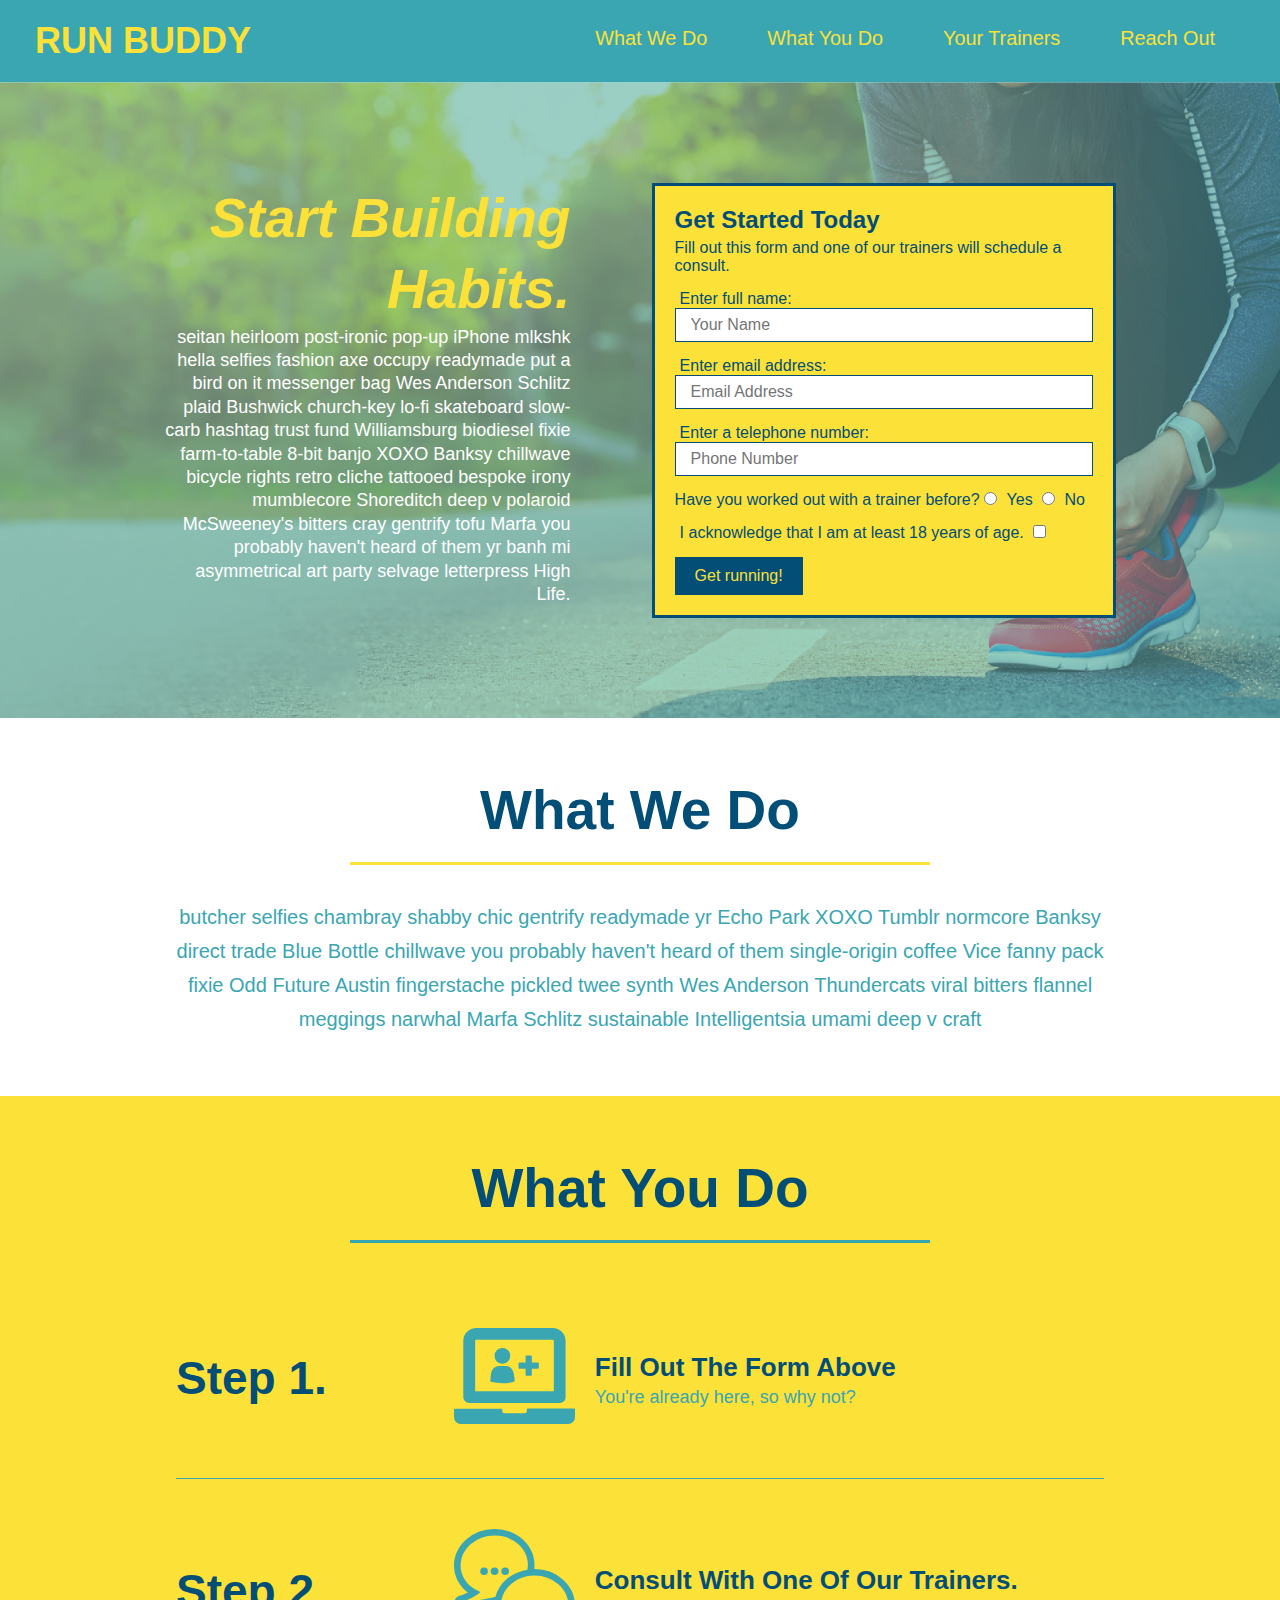
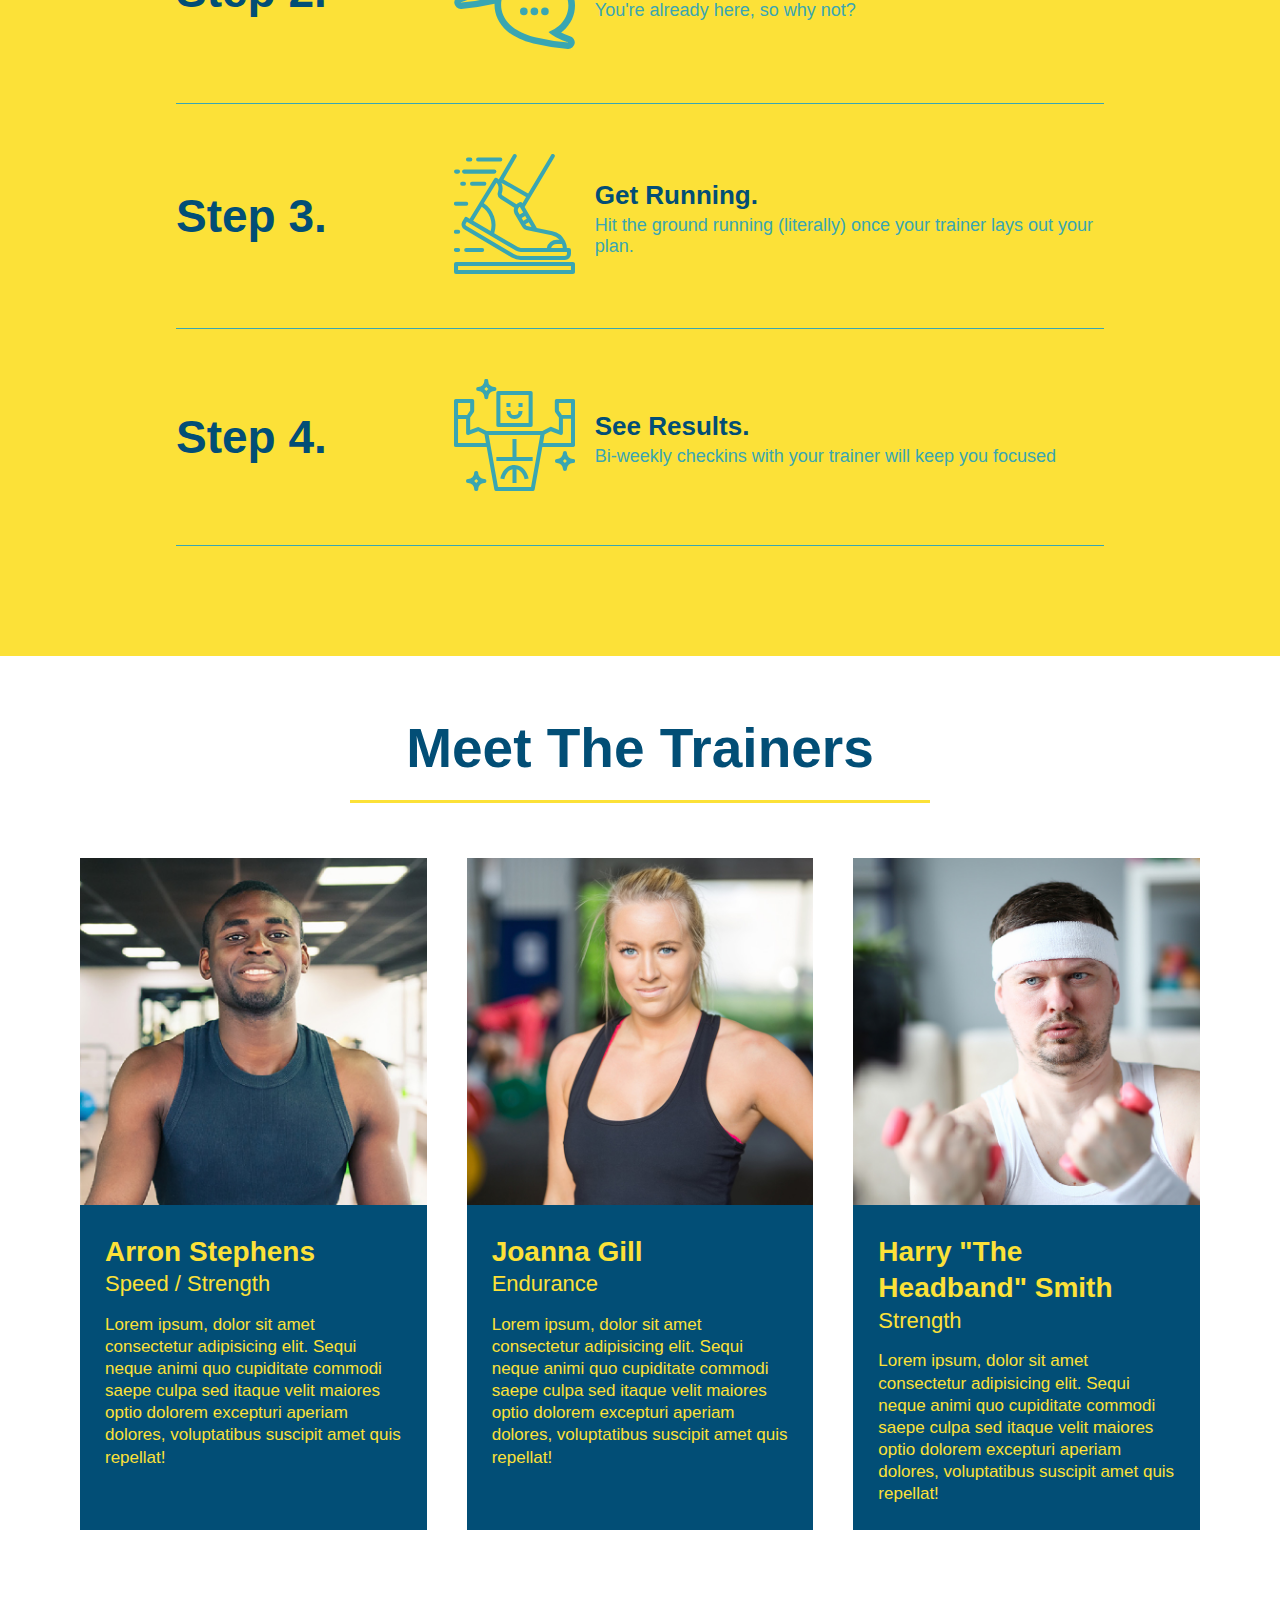
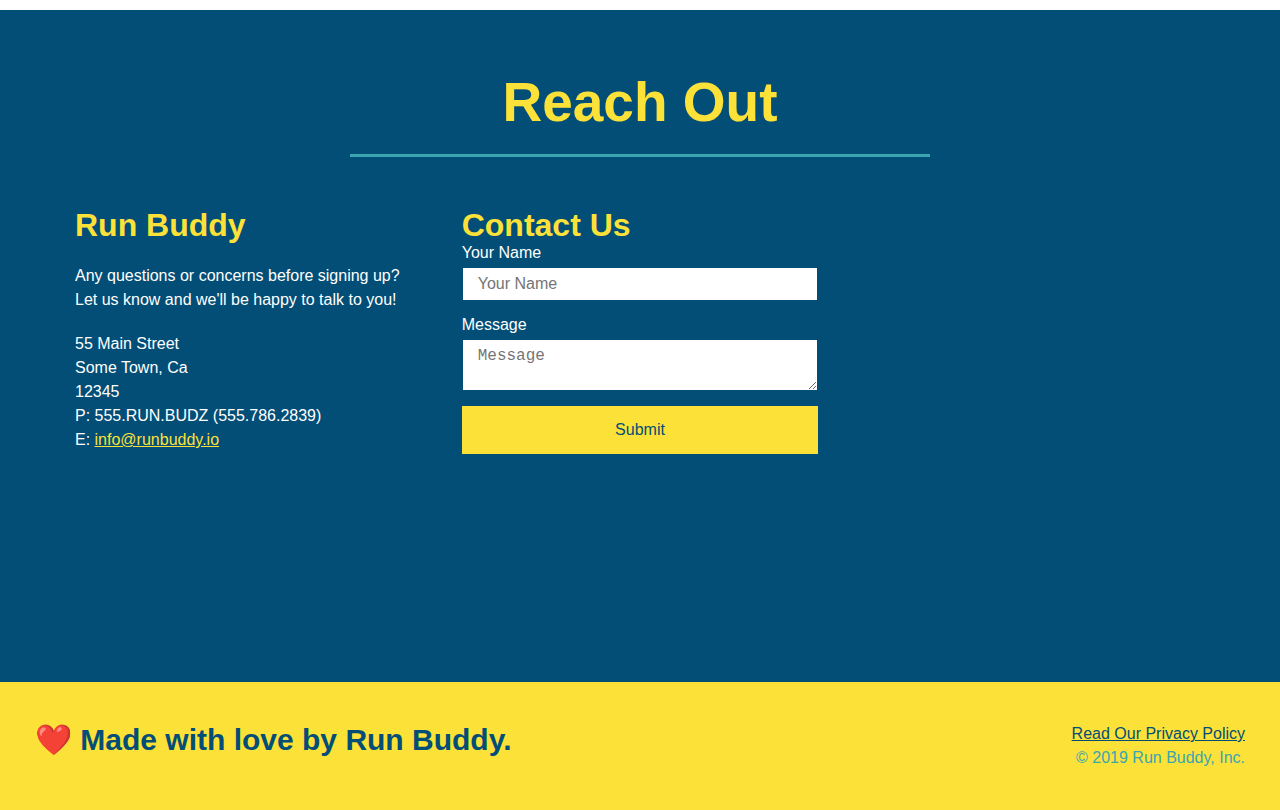
==== index.html @ 138c70f2 "finished flexbox" ====
<!DOCTYPE html>
<html lang="en">
  <head>
    <meta charset="UTF-8" />
    <link rel="stylesheet" href="./assets/css/style.css">
    <title>Run Buddy</title>
  </head>
  <body>
    <!-- navigation tags - block level element -->
    <header>
      <h1>
        <a href="/">RUN BUDDY</a>
      </h1>
      <nav>
        <ul>
          <li>
            <a href="#what-we-do">What We Do</a>
          </li>
          <li>
            <a href="#what-you-do">What You Do</a>
          </li>
          <li>
            <a href="#your-trainers">Your Trainers</a>
          </li>
          <li>
            <a href="#reach-out">Reach Out</a>
          </li>
          
        </ul>
      </nav>
    </header>
    <!-- end navigation -->

    <!-- hero/jumbotron -->
    <section class="hero">
      <div class="hero-cta">
        <h2>Start Building Habits.</h2>
        <p>
          seitan heirloom post-ironic pop-up iPhone mlkshk hella selfies fashion axe occupy readymade put a bird on it
          messenger bag Wes Anderson Schlitz plaid Bushwick church-key lo-fi skateboard slow-carb hashtag trust fund
          Williamsburg biodiesel fixie farm-to-table 8-bit banjo XOXO Banksy chillwave bicycle rights retro cliche
          tattooed bespoke irony mumblecore Shoreditch deep v polaroid McSweeney's bitters cray gentrify tofu Marfa you
          probably haven't heard of them yr banh mi asymmetrical art party selvage letterpress High Life.
        </p>
      </div>

      <div class="hero-form">
        <h3>Get Started Today</h3>
        <p>Fill out this form and one of our trainers will schedule a consult.</p>
        <form>
          <label for="name">Enter full name:</label>
          <input type="text" placeholder="Your Name" id="name" name="name" class="form-input" />
          <label for="email">Enter email address:</label>
          <input type="email" placeholder="Email Address" id="email" name="email" class="form-input" />
          <label for="phone">Enter a telephone number:</label>
          <input type="tel" placeholder="Phone Number" name="phone" id="phone" class="form-input" />
          <p>
            Have you worked out with a trainer before? 
            <input type="radio" name="trainer-confirm" id="trainer-yes" />
            <label for="trainer-yes">Yes</label>
            <input type="radio" name="trainer-confirm" id="trainer-no"/>
            <label for="trainer-no">No</label>
          </p>
          <p>
            <label for="checkbox">
              I acknowledge that I am at least 18 years of age.
            </label>
            <input type="checkbox" name="checkpoint1" id="checkbox" />
          </p>
          <button type="submit">
            Get running!
          </button>
        </form>
      </div>
    </section>
    <!-- end header -->

    <!-- "what we do" start - <section> -->
  <section id="what-we-do" class="intro">
  <div class="flex-row">
      <h2 class="section-title primary-border">
        What We Do
      </h2>
    </div>
    <div class="flex-row">
      <p>
        butcher selfies chambray shabby chic gentrify readymade yr Echo Park XOXO Tumblr normcore Banksy direct trade  Blue Bottle chillwave you probably haven't heard of them single-origin coffee Vice fanny pack fixie Odd Future Austin fingerstache pickled twee synth Wes Anderson Thundercats viral bitters flannel meggings narwhal Marfa Schlitz sustainable Intelligentsia umami deep v craft
      </p>
    </div>
    </section>
    <!-- end "what we do" -->

    <!-- "what you do" start -->
    <section id="what-you-do" class="steps">
    <div class="flex-row">
      <h2 class="section-title secondary-border">
        What You Do
      </h2> 
    </div>

    <div class="step">
      <h3>Step 1.</h3>
      <div class="step-info">
        <div class="step-img">
          <img src="./assets/images/step-1.svg" alt="" />
        </div>
        <div class="step-text">
          <h4>Fill Out The Form Above</h4>
          <p>You're already here, so why not?</p>
        </div>
      </div>
    </div>

    <div class="step">
      <h3>Step 2.</h3>
      <div class="step-info">
        <div class="step-img">
           <img src="./assets/images/step-2.svg" alt="" />
        </div>
        <div class="step-text">
          <h4>Consult With One Of Our Trainers.</h4>
          <p>You're already here, so why not?</p>
        </div>
      </div>
    </div>
    
    <div class="step">
      <h3>Step 3.</h3>
      <div class="step-info">
        <div class="step-img">
          <img src="./assets/images/step-3.svg" alt="" />
        </div>
        <div class="step-text">
          <h4>Get Running.</h4>
          <p>Hit the ground running (literally) once your trainer lays out your plan.</p>
        </div>
      </div>
    </div>
    
    <div class="step">
      <h3>Step 4.</h3>
      <div class="step-info">
        <div class="step-img">
          <img src="./assets/images/step-4.svg" alt="" />
        </div>
        <div class="step-text">  
        <h4>See Results.</h4>
        <p>Bi-weekly checkins with your trainer will keep you focused</p>
        </div>
      </div>
    </div>  
    </section>
    <!-- "what you do" end -->

    <!-- "meet the trainers" start -->
  <section id="your-trainers">
    
    <div class="flex-row">
      <h2 class="section-title primary-border">
        Meet The Trainers
      </h2>
    </div>
    <div class="trainers">
      <article class="trainer">
        <img src="./assets/images/trainer-1.jpg" alt="Arron Stephens in his workout clothes, ready to pump iron" />
        <div class="trainer-bio">
          <h3 class="trainer-name">Arron Stephens</h3>
          <h4 class="trainer-role">Speed / Strength</h4>
          <p>Lorem ipsum, dolor sit amet consectetur adipisicing elit. Sequi neque animi quo cupiditate commodi saepe culpa sed itaque velit maiores optio dolorem excepturi aperiam dolores, voluptatibus suscipit amet quis repellat!</p>
        </div>
      </article>

       <article class="trainer">
         <img src="./assets/images/trainer-2.jpg" alt="Joanna Gill cooling off after a work out" />
         <div class="trainer-bio">
           <h3 class="trainer-name">Joanna Gill</h3>
           <h4 class="trainer-role">Endurance</h4>
           <p>Lorem ipsum, dolor sit amet consectetur adipisicing elit. Sequi neque animi quo cupiditate commodi saepe culpa sed itaque velit maiores optio dolorem excepturi aperiam dolores, voluptatibus suscipit amet quis repellat!</p>
          </div>   
        </article>

       <article class="trainer">
        <img src="./assets/images/trainer-3.jpg" alt="Harry Smith wearing a headband and lifting comically small pink weights" />
        <div class="trainer-bio">
          <h3 class="trainer-name">Harry "The Headband" Smith</h3>
          <h4 class="trainer-role">Strength</h4>
          <p>Lorem ipsum, dolor sit amet consectetur adipisicing elit. Sequi neque animi quo cupiditate commodi saepe culpa sed itaque velit maiores optio dolorem excepturi aperiam dolores, voluptatibus suscipit amet quis repellat!</p>
        </div>
        </article>
    </div>
    </section>
    <!-- "meet the trainers" end -->

    <!-- "reach out" start -->
    <section id="reach-out" class="contact">
    <div class="flex-row">
      <h2 class="section-title secondary-border">
        Reach Out
      </h2>
    </div>

      <div class="contact-info">
        <div>
          <h3>Run Buddy</h3>
          <p>
            Any questions or concerns before signing up? 
            <br/>
            Let us know and we'll be happy to talk to you!
          </p>

          <address>
            55 Main Street <br/>
            Some Town, Ca <br/>
            12345<br/>
            P: 555.RUN.BUDZ (555.786.2839)<br/>
            E: <a href="mailto:info@runbuddy.io">info@runbuddy.io</a>
          </address>
        </div>
        <div class="contact-form">
          <h3>Contact Us</h3>
          <form>
            <label for="contact-name">Your Name</label>
            <input type="text" id="contact-name" placeholder="Your Name" />
        
            <label for="contact-message">Message</label>
            <textarea id="contact-message" placeholder="Message"></textarea>
        
            <button type="submit">Submit</button>
          </form>
        </div>
        <iframe
          src="https://www.google.com/maps/embed?pb=!1m14!1m12!1m3!1d12182.30520634488!2d-74.0652613!3d40.2407219!2m3!1f0!2f0!3f0!3m2!1i1024!2i768!4f13.1!5e0!3m2!1sen!2sus!4v1561060983193!5m2!1sen!2sus"
          frameborder="0" style="border:0" allowfullscreen>
        </iframe>
      </div>
    </section>
    <!-- "reach out" end -->

    <!-- footer -->
    <footer>
      <h2>❤️ Made with love by Run Buddy.</h2>
      <div>
        <a href="./privacy-policy.html">Read Our Privacy Policy</a><br/>
        &copy; 2019 Run Buddy, Inc.
      </div>
    </footer>
    <!-- footer end -->
  </body>
</html>
---- assets/css/style.css ----
* {
  box-sizing: border-box;
  margin: 0;
  padding: 0;
}

body {
  color: #39a6b2;
  font-family: Helvetica, Arial, sans-serif;
}


/* HEADER / NAV BAR STYLES START */

header {
  padding: 20px 35px;
  background-color: #39a6b2;
  display: flex;
  justify-content: space-between;
  flex-wrap: wrap;
}

header h1 {
  font-weight: bold;
  margin: 0;
  font-size: 36px;
  color: #fce138;
}

header a {
  text-decoration: none;
  color: #fce138;
}

header nav {
margin: 7px 0;
}

header nav ul {
  display: flex;
  flex-wrap: wrap;
  justify-content: space-between;
  align-items: center;
  list-style: none;
}

header nav ul li a {
  margin: 0 30px;
  font-weight: lighter;
  font-size: 1.55vw;
}

/* HEADER / NAVBAR STYLES END */



/* FOOTER STYLES START */
footer {
  background: #fce138;
  padding: 40px 35px;
  width: 100%;
  display:flex;
  justify-content: space-between;
  flex-wrap: wrap;
}

footer h2 {
  color: #024e76;
  font-size: 30px;
  margin: 0;
}

footer div {
  line-height: 1.5;
  text-align: right;
}

footer a {
  color: #024e76;
}
/* END FOOTER STYLES */

/* STYLE ALL SECTION TAGS */
section {
  padding: 60px;
}

/* HERO STYLES START */
.hero {
  background-image: url('../images/hero-bg.jpg');
  background-size: cover;
  background-position: center;
  display: flex;
  justify-content: center;
  flex-wrap: wrap;
}

.hero-cta {
  width: 35%;
  text-align: right;
  margin: 3.5%;
  color: #fff;
  font-size: 18px;
  line-height: 1.3;
}

.hero-cta h2 {
  font-style: italic;
  font-size: 55px;
  color: #fce138;
}

.hero-form {
  border: 3px solid #024e76;
  background-color: #fce138;
  padding: 20px;
  color: #024e76;
  width: 40%;
  margin: 3.5%;
}

.hero-form h3 {
  font-size: 24px;
  margin: 0;
}
.hero-form p {
  margin: 5px 0 15px 0;
}

.form-input {
  border: 1px solid #024e76;
  display: block;
  padding: 7px 15px;
  font-size: 16px;
  color: #024e76;
  width: 100%;
  margin-bottom: 15px; 
}

.hero-form label {
  margin: 0 5px;
}

.hero-form button {
  color: #fce138;
  background-color: #024e76;
  border: none;
  padding: 10px 20px;
  font-size: 16px;
} 
/* HERO STYLES END */


/* SECTION TITLE STYLES START */
.section-title {
  font-size: 55px;
  border-bottom: 3px solid;
  color: #024e76;
  padding-bottom: 20px;
  text-align: center;
  margin: 0 auto 35px auto;
  width:50%;
}

.primary-border {
  border-color: #fce138;
}

.secondary-border {
  border-color: #39a6b2;
}
/* SECTION TITLE STYLES END */

/* WHAT WE DO STYLES */

.intro p {
  line-height: 1.7;
  color: #39a6b2;
  width: 80%;
  margin: 0 auto;
  font-size: 20px;
  text-align: center;
}
/* WHAT YOU DO STYLES END */


/* WHAT YOU DO STYLES START */
.steps { 
  background: #fce138;
}

.step {
  margin: 50px auto;
  padding-bottom: 50px;
  width: 80%;
  border-bottom: 1px solid #39a6b2;
  display: flex;
  flex-wrap: wrap;
  align-items: center;
  justify-content: space-between;
}

.step h3 {
  color: #024e76;
  font-size: 46px;
  flex: 1 30%
}

.step-info {
  flex: 2 70%;
  display: flex;
  flex-wrap: wrap;
  align-items: center;
}

.step-img {
  flex: 1 12%;
  margin-right: 20px;
}

.step-img img {
  max-width: 100%;
}

.step-text {
  flex: 12;
}

.step-text p {
  color: #39a6b2;
  font-size: 18px;
}
  
.step-text h4 {
  font-size: 26px;
  line-height: 1.5;
  color: #024e76;
}

/* WHAT YOU DO STYLES END */

/* MEET THE TRAINERS START */
.trainers {
  width: 100%;
  margin: 0 auto;
  display: flex;
  flex-wrap: wrap;
  justify-content: space-around;
}

.trainer {
  margin: 20px;
  background: #024e76;
  color: #fce138;
  flex: 1;
}

.trainer img {
  width: 100%;
}

.trainer-bio {
  padding: 25px;
  line-height: 1.3;
}

.trainer-bio h3 {
  font-size: 28px;
}

.trainer-bio h4 {
  font-weight: lighter;
  font-size: 22px;
  margin-bottom: 15px;
}

.trainer-bio p {
  font-size: 17px;
}
/* TRAINER STYLES END */

/* REACH OUT STYLES START */
.contact {
  background: #024e76;
}

.contact-form input, .contact-form textarea {
  border: 1px solid #024e76;
  display: block;
  padding: 7px 15px;
  font-size: 16px;
  color: #024e76;
  width: 100%;
  margin-bottom: 15px;
  margin-top: 5px;
}

.contact-form button {
  width: 100%;
  border: none;
  background: #fce138;
  color: #024e76;
  text-align: center;
  padding: 15px 0;
  font-size: 16px;
}

.contact-info {
  display: flex;
  justify-content: space-between;
  flex-wrap: wrap;
}

.contact-info > * {
  flex: 1;
  margin: 15px;
}

.contact h2 {
  color: #fce138;
}

.contact-info iframe {
height: 400px;
}

.contact-info div {
  color: white;
}

.contact-info h3 {
  color: #fce138;
  font-size: 32px;
}

.contact-info p, .contact-info address {
  margin: 20px 0;
  line-height: 1.5;
  font-size: 16px;
  font-style: normal;
}

.contact-info a {
  color: #fce138;
}


/* REACH OUT STYLES END */

/* UTILITIES */
.text-left {
  text-align: left;
}

.text-right {
  text-align: right;
}

.flex-row {
  display: flex;
}
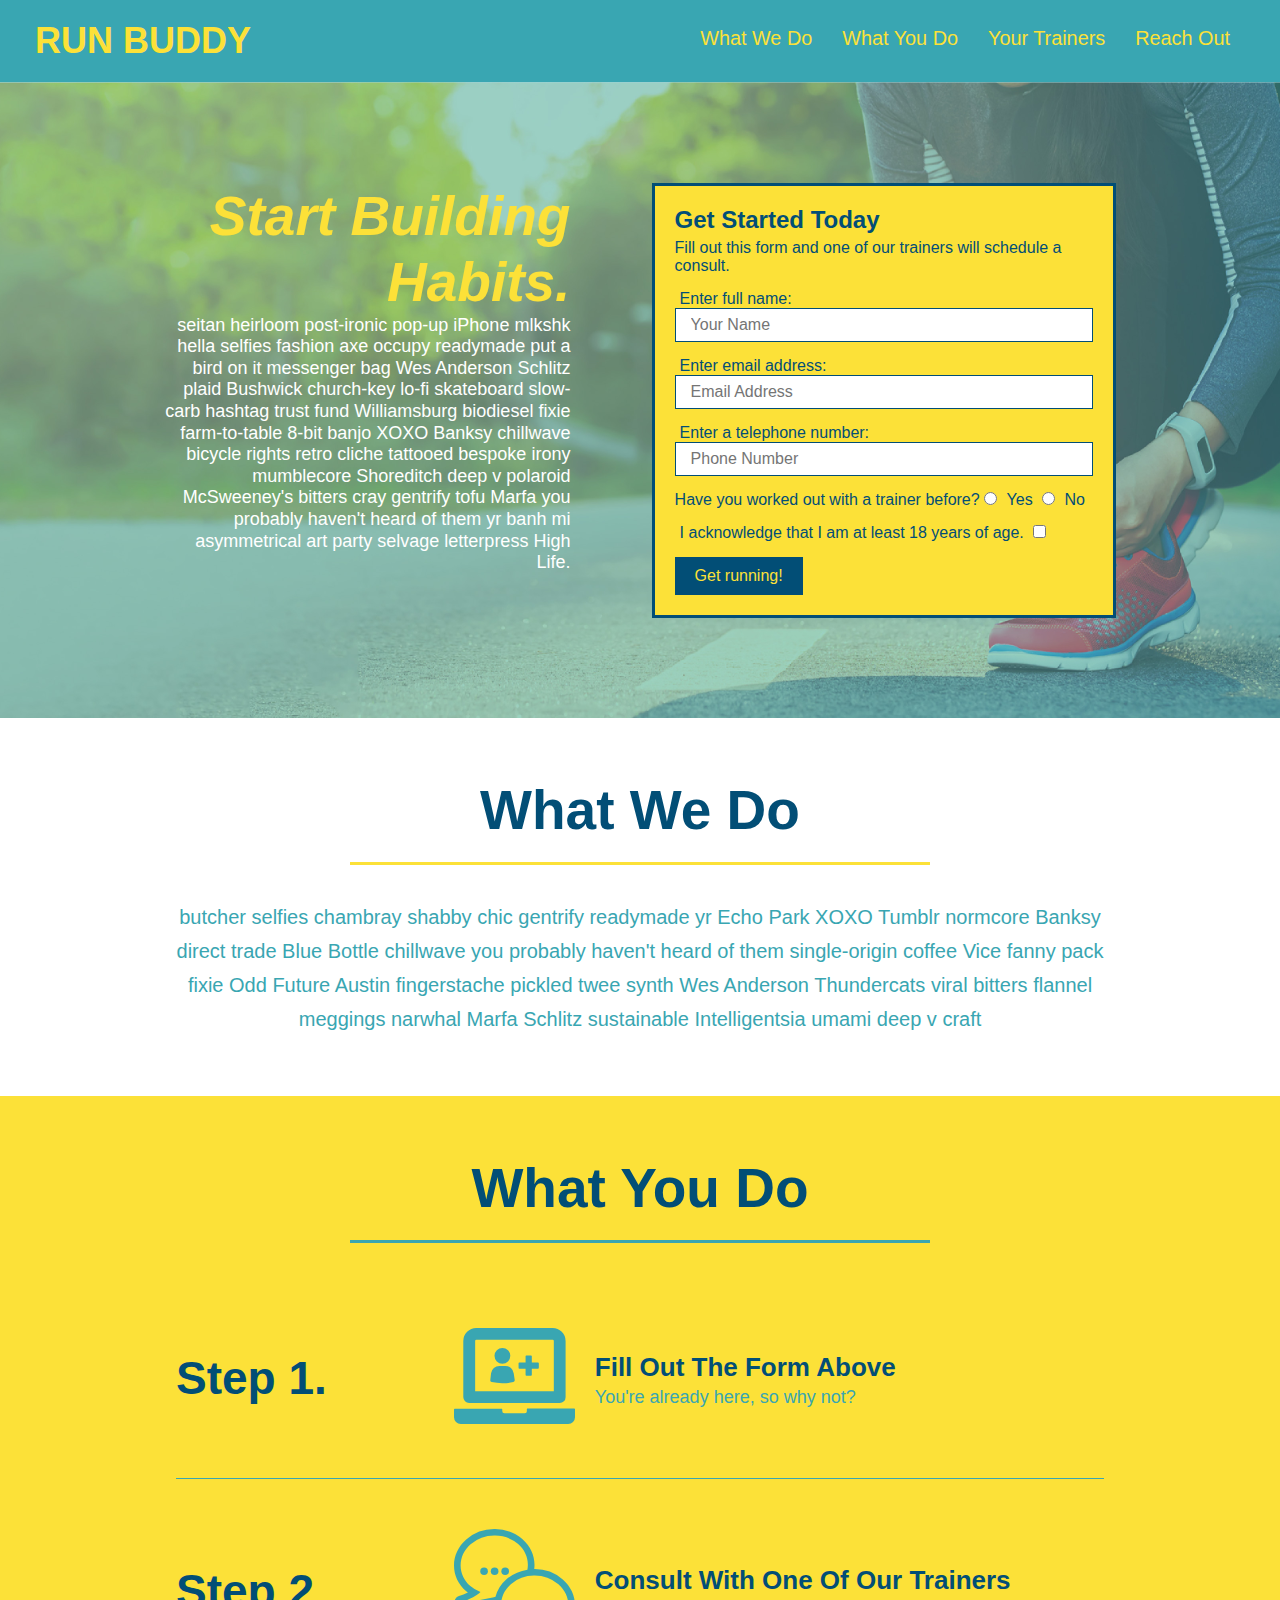
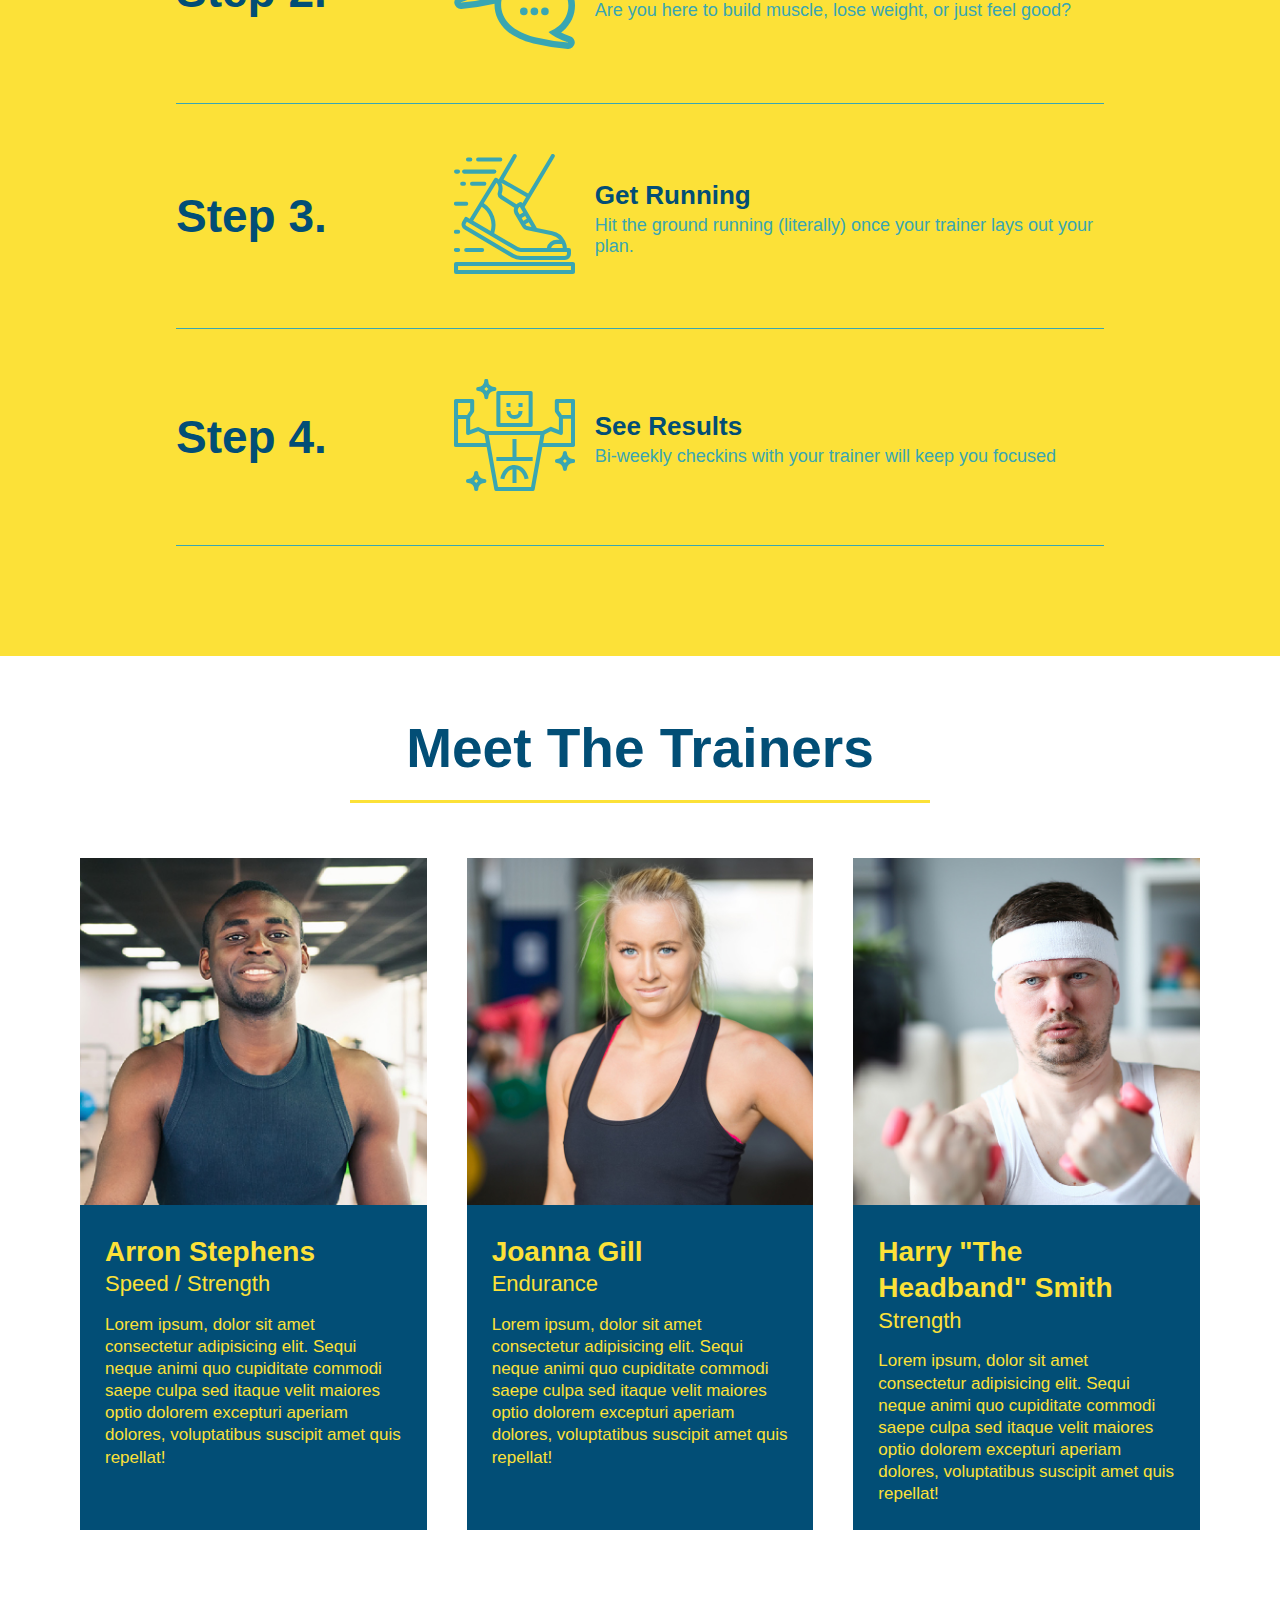
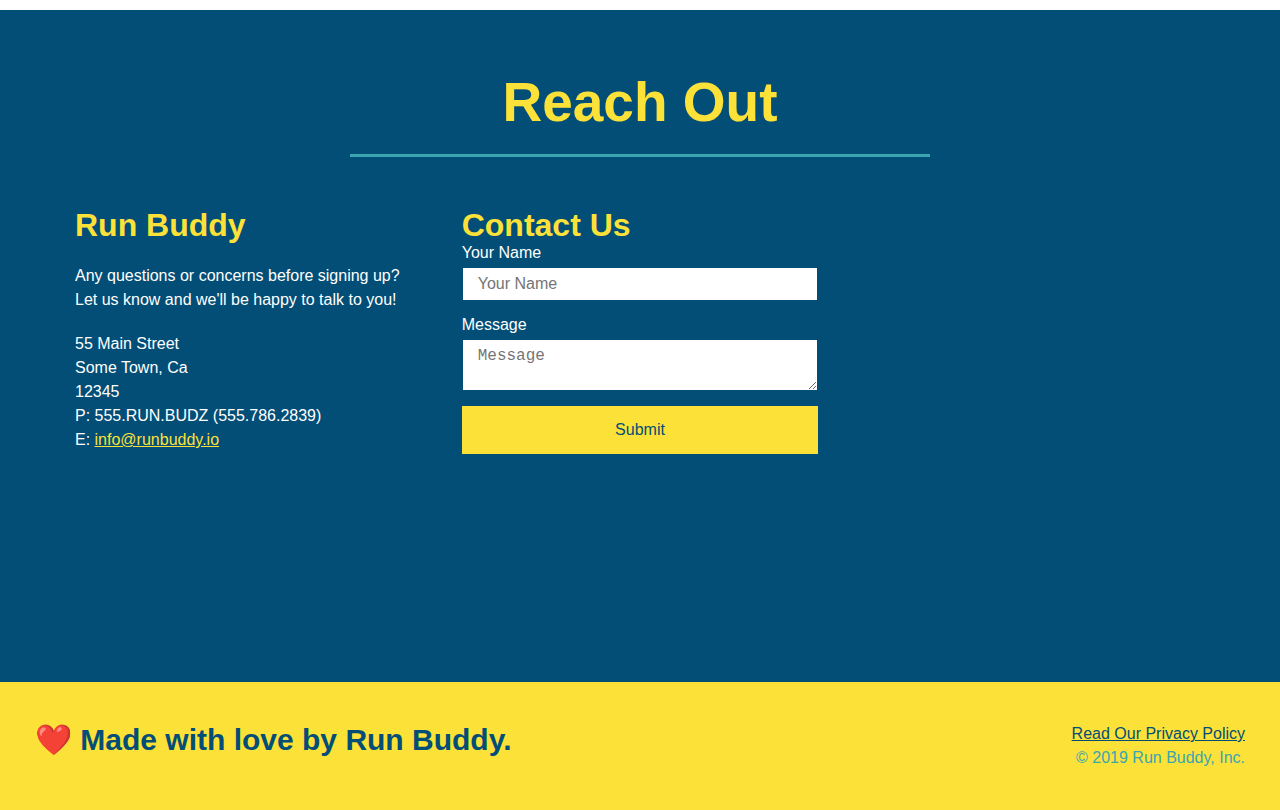
==== commit 935f86c5: "added media queries" ====
--- a/index.html
+++ b/index.html
@@ -2,6 +2,7 @@
 <html lang="en">
   <head>
     <meta charset="UTF-8" />
+    <meta name="viewport" content="width=device-width, initial-scale=1.0" />
     <link rel="stylesheet" href="./assets/css/style.css">
     <title>Run Buddy</title>
   </head>
@@ -76,128 +77,124 @@
     <!-- end header -->
 
     <!-- "what we do" start - <section> -->
-  <section id="what-we-do" class="intro">
-  <div class="flex-row">
-      <h2 class="section-title primary-border">
-        What We Do
-      </h2>
-    </div>
-    <div class="flex-row">
-      <p>
-        butcher selfies chambray shabby chic gentrify readymade yr Echo Park XOXO Tumblr normcore Banksy direct trade  Blue Bottle chillwave you probably haven't heard of them single-origin coffee Vice fanny pack fixie Odd Future Austin fingerstache pickled twee synth Wes Anderson Thundercats viral bitters flannel meggings narwhal Marfa Schlitz sustainable Intelligentsia umami deep v craft
-      </p>
-    </div>
+    <section id="what-we-do" class="intro">
+      <div class="flex-row">
+        <h2 class="section-title primary-border">
+          What We Do
+        </h2>
+      </div>
+      <div class="flex-row">
+        <p>
+          butcher selfies chambray shabby chic gentrify readymade yr Echo Park XOXO Tumblr normcore Banksy direct trade  Blue Bottle chillwave you probably haven't heard of them single-origin coffee Vice fanny pack fixie Odd Future Austin fingerstache pickled twee synth Wes Anderson Thundercats viral bitters flannel meggings narwhal Marfa Schlitz sustainable Intelligentsia umami deep v craft
+        </p>
+      </div>
     </section>
     <!-- end "what we do" -->
 
     <!-- "what you do" start -->
     <section id="what-you-do" class="steps">
-    <div class="flex-row">
-      <h2 class="section-title secondary-border">
-        What You Do
-      </h2> 
-    </div>
-
-    <div class="step">
-      <h3>Step 1.</h3>
-      <div class="step-info">
-        <div class="step-img">
-          <img src="./assets/images/step-1.svg" alt="" />
-        </div>
-        <div class="step-text">
-          <h4>Fill Out The Form Above</h4>
-          <p>You're already here, so why not?</p>
-        </div>
-      </div>
-    </div>
-
-    <div class="step">
-      <h3>Step 2.</h3>
-      <div class="step-info">
-        <div class="step-img">
-           <img src="./assets/images/step-2.svg" alt="" />
-        </div>
-        <div class="step-text">
-          <h4>Consult With One Of Our Trainers.</h4>
-          <p>You're already here, so why not?</p>
-        </div>
-      </div>
-    </div>
-    
-    <div class="step">
-      <h3>Step 3.</h3>
-      <div class="step-info">
-        <div class="step-img">
-          <img src="./assets/images/step-3.svg" alt="" />
-        </div>
-        <div class="step-text">
-          <h4>Get Running.</h4>
-          <p>Hit the ground running (literally) once your trainer lays out your plan.</p>
-        </div>
-      </div>
-    </div>
-    
-    <div class="step">
-      <h3>Step 4.</h3>
-      <div class="step-info">
-        <div class="step-img">
-          <img src="./assets/images/step-4.svg" alt="" />
-        </div>
-        <div class="step-text">  
-        <h4>See Results.</h4>
-        <p>Bi-weekly checkins with your trainer will keep you focused</p>
-        </div>
-      </div>
-    </div>  
+      <div class="flex-row">
+        <h2 class="section-title secondary-border">
+          What You Do
+        </h2> 
+      </div>
+      <div class="step">
+        <h3>Step 1.</h3>
+        <div class="step-info">
+          <div class="step-img">
+            <img src="./assets/images/step-1.svg" alt="" />
+          </div>
+          <div class="step-text">
+            <h4>Fill Out The Form Above</h4>
+            <p>You're already here, so why not?</p>
+          </div>
+        </div>
+      </div>
+      <div class="step">
+        <h3>Step 2.</h3>
+        <div class="step-info">
+          <div class="step-img">
+            <img src="./assets/images/step-2.svg" alt="" />
+          </div>
+          <div class="step-text">
+            <h4>Consult With One Of Our Trainers</h4>
+            <p>Are you here to build muscle, lose weight, or just feel good?</p>
+          </div>
+        </div>
+      </div>
+      <div class="step">
+        <h3>Step 3.</h3>
+        <div class="step-info">
+          <div class="step-img">
+            <img src="./assets/images/step-3.svg" alt="" />
+          </div>
+          <div class="step-text">
+            <h4>Get Running</h4>
+            <p>Hit the ground running (literally) once your trainer lays out your plan.</p>
+          </div>
+        </div>
+      </div>
+      <div class="step">
+        <h3>Step 4.</h3>
+        <div class="step-info">
+          <div class="step-img">
+            <img src="./assets/images/step-4.svg" alt="" />
+          </div>
+          <div class="step-text">
+            <h4>See Results</h4>
+            <p>Bi-weekly checkins with your trainer will keep you focused</p>
+          </div>
+        </div>
+      </div>
     </section>
     <!-- "what you do" end -->
 
     <!-- "meet the trainers" start -->
-  <section id="your-trainers">
-    
-    <div class="flex-row">
-      <h2 class="section-title primary-border">
-        Meet The Trainers
-      </h2>
-    </div>
-    <div class="trainers">
-      <article class="trainer">
-        <img src="./assets/images/trainer-1.jpg" alt="Arron Stephens in his workout clothes, ready to pump iron" />
-        <div class="trainer-bio">
-          <h3 class="trainer-name">Arron Stephens</h3>
-          <h4 class="trainer-role">Speed / Strength</h4>
-          <p>Lorem ipsum, dolor sit amet consectetur adipisicing elit. Sequi neque animi quo cupiditate commodi saepe culpa sed itaque velit maiores optio dolorem excepturi aperiam dolores, voluptatibus suscipit amet quis repellat!</p>
-        </div>
-      </article>
-
-       <article class="trainer">
-         <img src="./assets/images/trainer-2.jpg" alt="Joanna Gill cooling off after a work out" />
-         <div class="trainer-bio">
-           <h3 class="trainer-name">Joanna Gill</h3>
-           <h4 class="trainer-role">Endurance</h4>
-           <p>Lorem ipsum, dolor sit amet consectetur adipisicing elit. Sequi neque animi quo cupiditate commodi saepe culpa sed itaque velit maiores optio dolorem excepturi aperiam dolores, voluptatibus suscipit amet quis repellat!</p>
-          </div>   
+    <section id="your-trainers">
+      <div class="flex-row">
+        <h2 class="section-title primary-border">
+          Meet The Trainers
+        </h2>
+      </div>
+
+      <div class="trainers">
+        <article class="trainer">
+          <img src="./assets/images/trainer-1.jpg" alt="Arron Stephens in his workout clothes, ready to pump iron" />
+          <div class="trainer-bio">
+            <h3 class="trainer-name">Arron Stephens</h3>
+            <h4 class="trainer-role">Speed / Strength</h4>
+            <p>Lorem ipsum, dolor sit amet consectetur adipisicing elit. Sequi neque animi quo cupiditate commodi saepe culpa sed itaque velit maiores optio dolorem excepturi aperiam dolores, voluptatibus suscipit amet quis repellat!</p>
+          </div>
         </article>
 
-       <article class="trainer">
-        <img src="./assets/images/trainer-3.jpg" alt="Harry Smith wearing a headband and lifting comically small pink weights" />
-        <div class="trainer-bio">
-          <h3 class="trainer-name">Harry "The Headband" Smith</h3>
-          <h4 class="trainer-role">Strength</h4>
-          <p>Lorem ipsum, dolor sit amet consectetur adipisicing elit. Sequi neque animi quo cupiditate commodi saepe culpa sed itaque velit maiores optio dolorem excepturi aperiam dolores, voluptatibus suscipit amet quis repellat!</p>
-        </div>
+        <article class="trainer">
+          <img src="./assets/images/trainer-2.jpg" alt="Joanna Gill cooling off after a work out" />
+          <div class="trainer-bio">
+            <h3 class="trainer-name">Joanna Gill</h3>
+            <h4 class="trainer-role">Endurance</h4>
+            <p>Lorem ipsum, dolor sit amet consectetur adipisicing elit. Sequi neque animi quo cupiditate commodi saepe culpa sed itaque velit maiores optio dolorem excepturi aperiam dolores, voluptatibus suscipit amet quis repellat!</p>
+            </div>
+          </article>
+
+        <article class="trainer">
+          <img src="./assets/images/trainer-3.jpg" alt="Harry Smith wearing a headband and lifting comically small pink weights" />
+          <div class="trainer-bio">
+            <h3 class="trainer-name">Harry "The Headband" Smith</h3>
+            <h4 class="trainer-role">Strength</h4>
+            <p>Lorem ipsum, dolor sit amet consectetur adipisicing elit. Sequi neque animi quo cupiditate commodi saepe culpa sed itaque velit maiores optio dolorem excepturi aperiam dolores, voluptatibus suscipit amet quis repellat!</p>
+          </div>
         </article>
-    </div>
+      </div>
     </section>
     <!-- "meet the trainers" end -->
 
     <!-- "reach out" start -->
     <section id="reach-out" class="contact">
-    <div class="flex-row">
-      <h2 class="section-title secondary-border">
-        Reach Out
-      </h2>
-    </div>
+      <div class="flex-row">
+        <h2 class="section-title secondary-border">
+          Reach Out
+        </h2>
+      </div>
 
       <div class="contact-info">
         <div>
@@ -215,7 +212,9 @@
             P: 555.RUN.BUDZ (555.786.2839)<br/>
             E: <a href="mailto:info@runbuddy.io">info@runbuddy.io</a>
           </address>
-        </div>
+          
+        </div>
+
         <div class="contact-form">
           <h3>Contact Us</h3>
           <form>
@@ -228,6 +227,7 @@
             <button type="submit">Submit</button>
           </form>
         </div>
+        
         <iframe
           src="https://www.google.com/maps/embed?pb=!1m14!1m12!1m3!1d12182.30520634488!2d-74.0652613!3d40.2407219!2m3!1f0!2f0!3f0!3m2!1i1024!2i768!4f13.1!5e0!3m2!1sen!2sus!4v1561060983193!5m2!1sen!2sus"
           frameborder="0" style="border:0" allowfullscreen>
--- a/assets/css/style.css
+++ b/assets/css/style.css
@@ -33,7 +33,7 @@
 }
 
 header nav {
-margin: 7px 0;
+  margin: 7px 0;
 }
 
 header nav ul {
@@ -45,7 +45,7 @@
 }
 
 header nav ul li a {
-  margin: 0 30px;
+  padding: 10px 15px;
   font-weight: lighter;
   font-size: 1.55vw;
 }
@@ -58,10 +58,10 @@
 footer {
   background: #fce138;
   padding: 40px 35px;
-  width: 100%;
-  display:flex;
-  justify-content: space-between;
-  flex-wrap: wrap;
+  display: flex;
+  justify-content: space-between;
+  flex-wrap: wrap;
+  width: 100%;
 }
 
 footer h2 {
@@ -93,6 +93,7 @@
   display: flex;
   justify-content: center;
   flex-wrap: wrap;
+  align-items: flex-start;
 }
 
 .hero-cta {
@@ -101,7 +102,7 @@
   margin: 3.5%;
   color: #fff;
   font-size: 18px;
-  line-height: 1.3;
+  line-height: 1.2;
 }
 
 .hero-cta h2 {
@@ -159,7 +160,7 @@
   padding-bottom: 20px;
   text-align: center;
   margin: 0 auto 35px auto;
-  width:50%;
+  width: 50%;
 }
 
 .primary-border {
@@ -203,7 +204,7 @@
 .step h3 {
   color: #024e76;
   font-size: 46px;
-  flex: 1 30%
+  flex: 1 30%;
 }
 
 .step-info {
@@ -230,7 +231,7 @@
   color: #39a6b2;
   font-size: 18px;
 }
-  
+
 .step-text h4 {
   font-size: 26px;
   line-height: 1.5;
@@ -250,9 +251,9 @@
 
 .trainer {
   margin: 20px;
+  flex: 1;
   background: #024e76;
   color: #fce138;
-  flex: 1;
 }
 
 .trainer img {
@@ -284,6 +285,41 @@
   background: #024e76;
 }
 
+.contact h2 {
+  color: #fce138;
+}
+
+.contact-info {
+  display: flex;
+  justify-content: space-between;
+  flex-wrap: wrap;
+}
+
+.contact-info > * {
+  flex: 1;
+  margin: 15px;
+}
+
+.contact-info iframe {
+  height: 400px;
+}
+
+.contact-info div {
+  color: white;
+}
+
+.contact-info h3 {
+  color: #fce138;
+  font-size: 32px;
+}
+
+.contact-info p, .contact-info address {
+  margin: 20px 0;
+  line-height: 1.5;
+  font-size: 16px;
+  font-style: normal;
+}
+
 .contact-form input, .contact-form textarea {
   border: 1px solid #024e76;
   display: block;
@@ -305,41 +341,6 @@
   font-size: 16px;
 }
 
-.contact-info {
-  display: flex;
-  justify-content: space-between;
-  flex-wrap: wrap;
-}
-
-.contact-info > * {
-  flex: 1;
-  margin: 15px;
-}
-
-.contact h2 {
-  color: #fce138;
-}
-
-.contact-info iframe {
-height: 400px;
-}
-
-.contact-info div {
-  color: white;
-}
-
-.contact-info h3 {
-  color: #fce138;
-  font-size: 32px;
-}
-
-.contact-info p, .contact-info address {
-  margin: 20px 0;
-  line-height: 1.5;
-  font-size: 16px;
-  font-style: normal;
-}
-
 .contact-info a {
   color: #fce138;
 }
@@ -358,4 +359,25 @@
 
 .flex-row {
   display: flex;
+}
+
+/* MEDIA QUERY FOR SMALLER DESKTOP SCREENS AND SMALLER */
+@media screen and (max-width: 980px) {
+  header h1 a {
+    /* this will be applied on any screen smaller than 980px */
+    color: tomato;
+  }
+}
+
+/* MEDIA QUERY FOR TABLETS AND SMALLER */
+#media screen and (max-width: 768px) {
+  header h1 {
+    /* this will be applied on any screen between 768px and 575 px */
+    font-size: 80px;
+  }
+}
+
+/* MEDIA QUERY FOR MOBILE PHONES AND SMALLER */
+@media screen and (max-width: 980px) {
+    
 }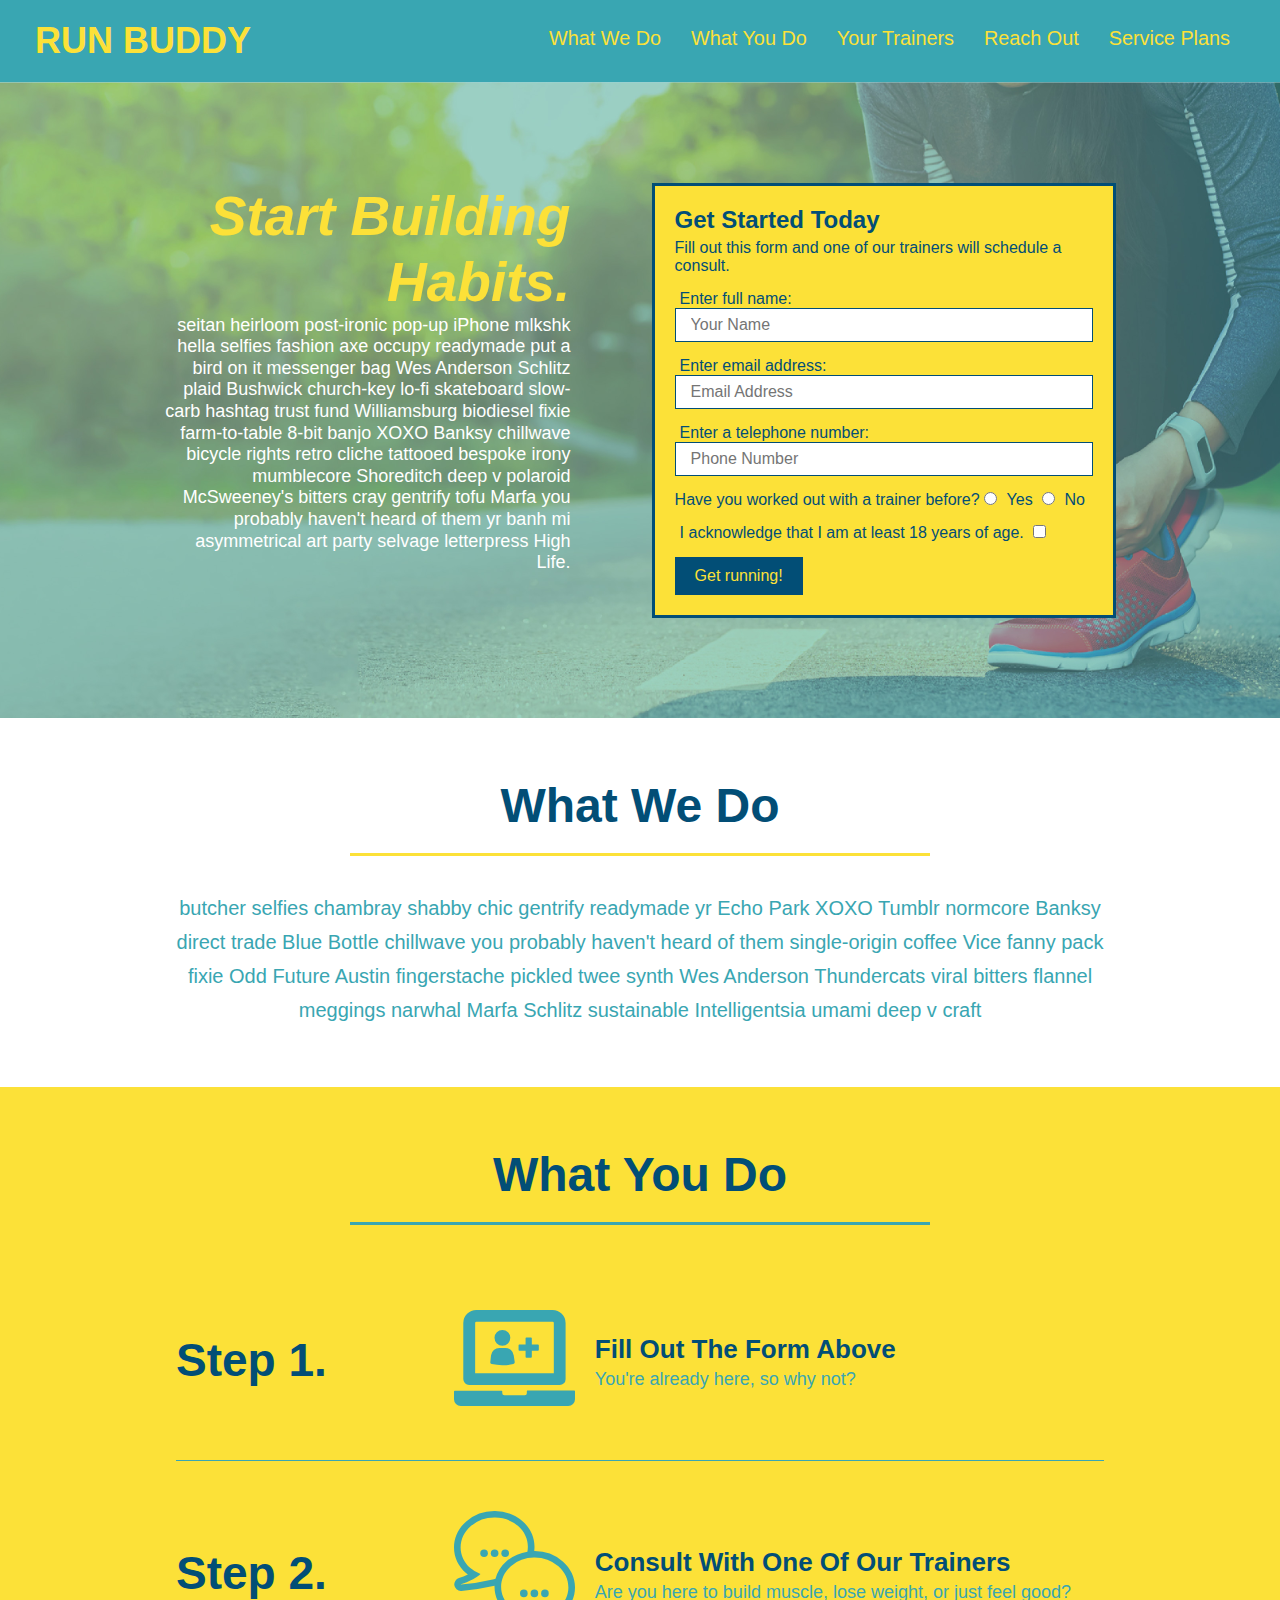
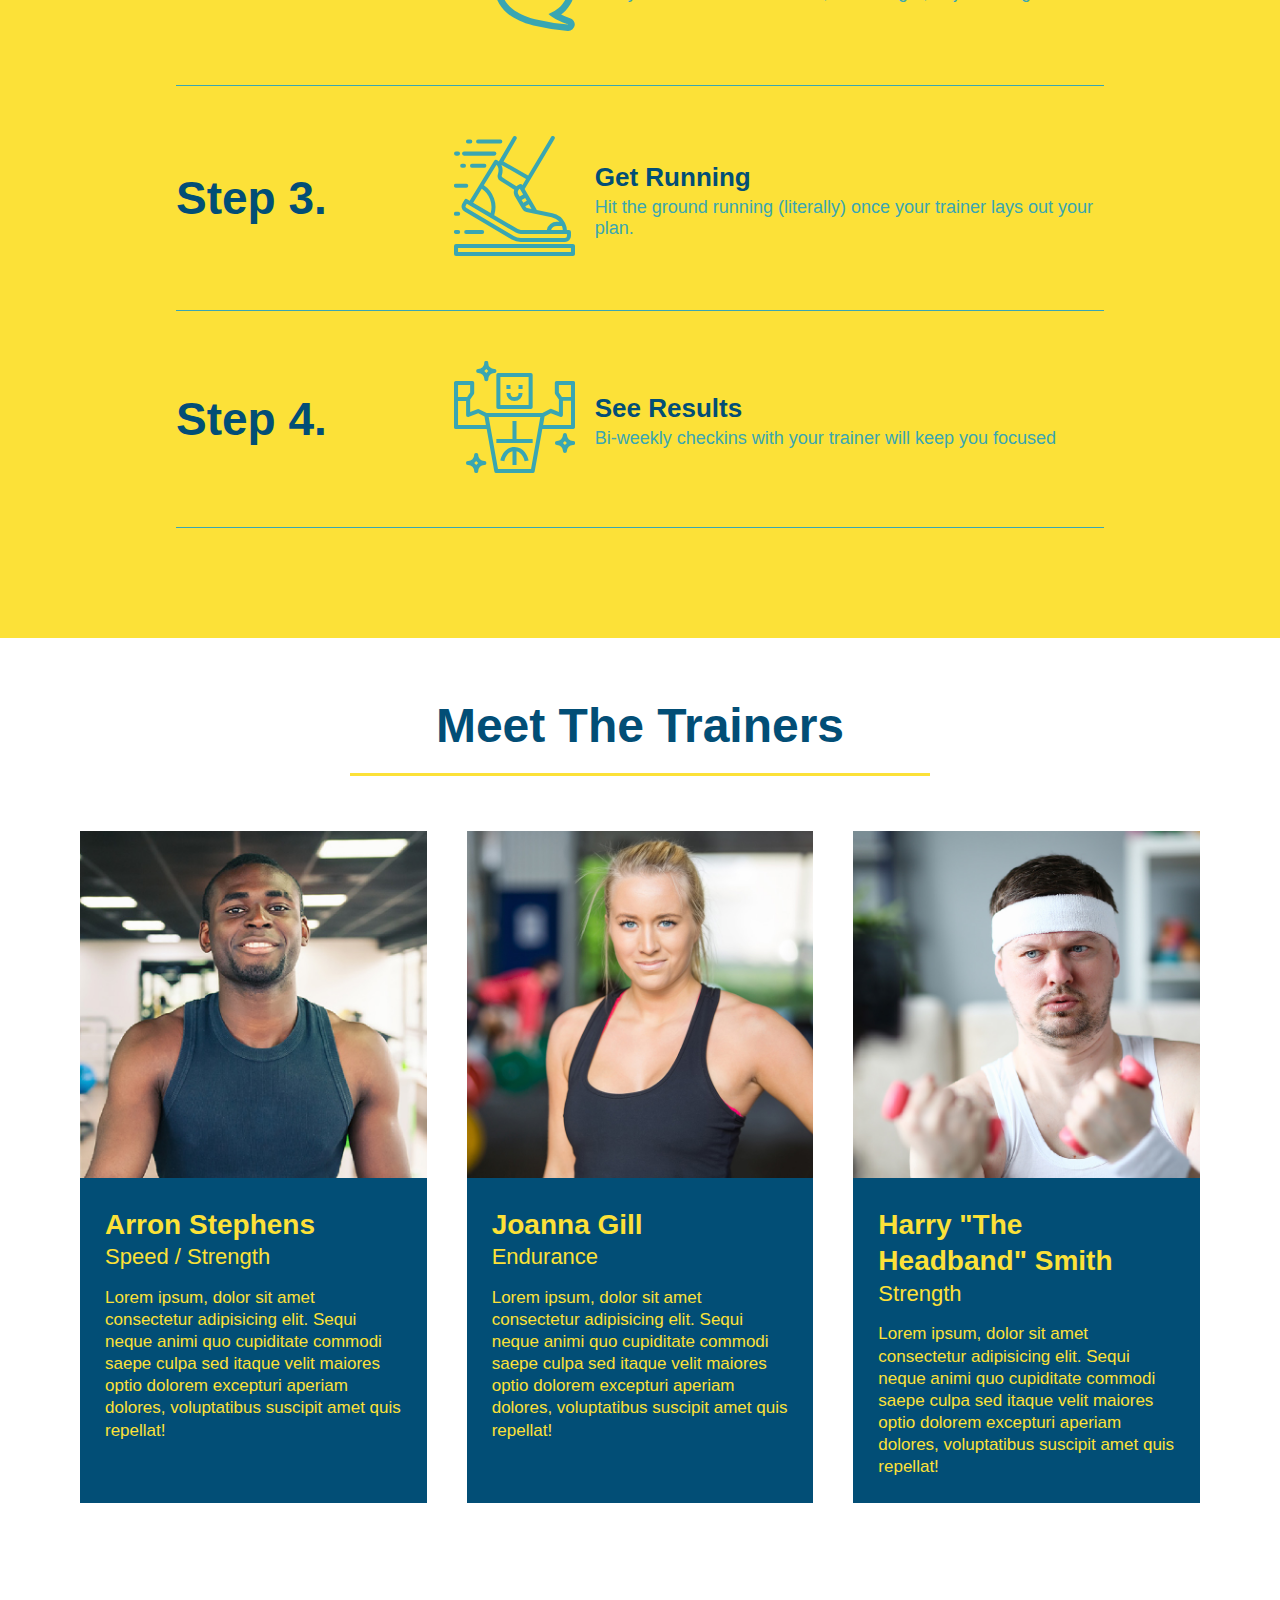
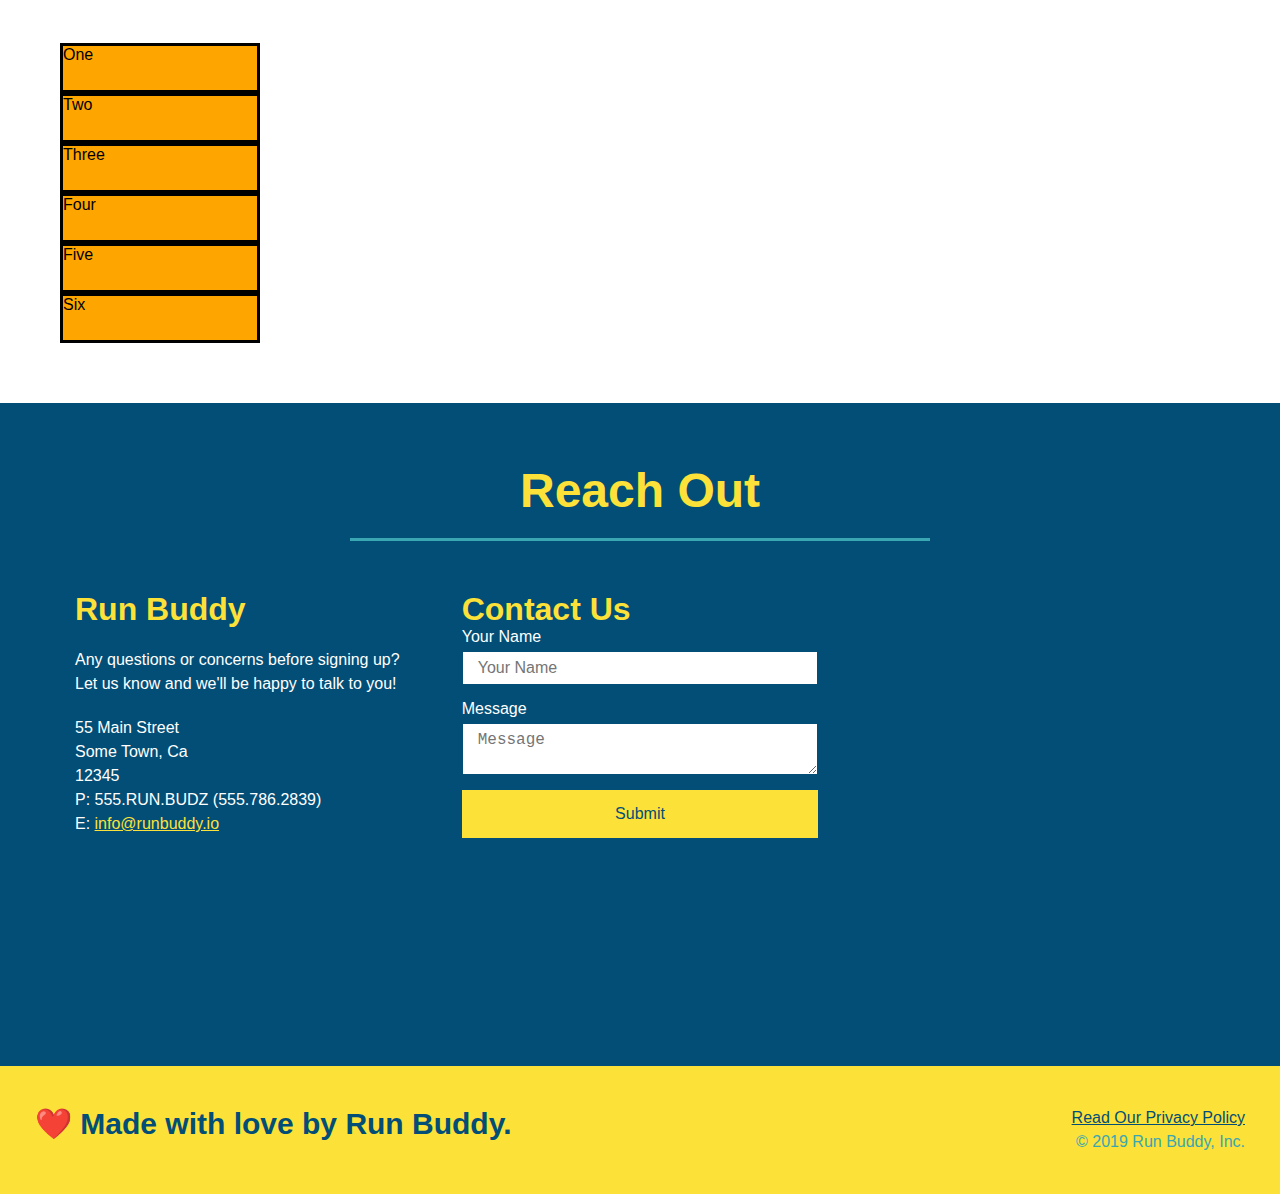
==== commit 37341361: "added grid example" ====
--- a/index.html
+++ b/index.html
@@ -25,6 +25,9 @@
           </li>
           <li>
             <a href="#reach-out">Reach Out</a>
+          </li>
+          <li>
+            <a href="#service-plans">Service Plans</a>
           </li>
           
         </ul>
@@ -188,6 +191,17 @@
     </section>
     <!-- "meet the trainers" end -->
 
+    <section id="service-plans" class="services">
+      <div class="service-grid-container">
+        <div class="service-grid-item">One</div>
+        <div class="service-grid-item">Two</div>
+        <div class="service-grid-item">Three</div>
+        <div class="service-grid-item">Four</div>
+        <div class="service-grid-item">Five</div>
+        <div class="service-grid-item">Six</div>
+      </div>
+    </section>
+
     <!-- "reach out" start -->
     <section id="reach-out" class="contact">
       <div class="flex-row">
--- a/assets/css/style.css
+++ b/assets/css/style.css
@@ -154,7 +154,7 @@
 
 /* SECTION TITLE STYLES START */
 .section-title {
-  font-size: 55px;
+  font-size: 48px;
   border-bottom: 3px solid;
   color: #024e76;
   padding-bottom: 20px;
@@ -361,23 +361,127 @@
   display: flex;
 }
 
+/* SERVICE PLANS GRID BOXES */
+
+.service-grid-container {
+  display: grid;
+}
+
+.service-grid-item {
+  width: 200px;
+  height: 50px;
+  background-color: orange;
+  border: solid;
+  color: black;
+}
+
+
 /* MEDIA QUERY FOR SMALLER DESKTOP SCREENS AND SMALLER */
 @media screen and (max-width: 980px) {
-  header h1 a {
-    /* this will be applied on any screen smaller than 980px */
-    color: tomato;
+  header {
+    padding-bottom: 0;
+    justify-content: center;
+  }
+
+  header h1 {
+    width: 100%;
+    text-align: center;
+  }
+
+  header nav ul {
+    margin-top: 20px;
+    width: 100%;
+    justify-content: center;
+  }
+
+  header nav ul li a {
+    font-size: 20px;
+  }
+
+  footer h2, footer div {
+    text-align: center;
+    width: 100%;
+  }
+
+  .hero-cta, .hero-form {
+    width: 100%;
+  }
+  
+  .hero-cta {
+    text-align: center;
+  }
+
+  .section-title {
+    width: 80%;
+  }
+  
+  .trainer {
+    flex: 0 70%;
+  }
+  
+  .contact-info iframe{
+    flex: 1 100%;
   }
 }
 
 /* MEDIA QUERY FOR TABLETS AND SMALLER */
-#media screen and (max-width: 768px) {
-  header h1 {
-    /* this will be applied on any screen between 768px and 575 px */
-    font-size: 80px;
+@media screen and (max-width: 768px) {
+  section {
+    padding: 30px 15px;
+  }
+
+  .step h3 {
+    flex: 1 100%;
+    text-align: center;
+  }
+
+  .step-info {
+    flex: 2 100%;
+    text-align: center;
+    justify-content: center;
+  }
+
+  .step-img {
+    flex: 0 32%;
+    margin-right: 0;
+    margin-top: 15px;
+    margin-bottom: 15px;
+  }
+
+  .step-text {
+    flex: 100%;  
   }
 }
 
 /* MEDIA QUERY FOR MOBILE PHONES AND SMALLER */
-@media screen and (max-width: 980px) {
-    
-}+@media screen and (max-width: 575px) {
+  .hero-form button {
+    width: 100%;
+  }
+
+  .section-title {
+    width: 95%;
+  }
+
+  .intro p {
+    width: 100%;
+  }
+
+  .trainer {
+    flex: 0 100%;
+  }
+
+  .contact-info {
+    text-align: center;
+  }
+
+  .contact-info > * {
+    flex: 0 100%;
+  }
+
+  .contact-form {
+    order: 3;
+  }
+}
+
+
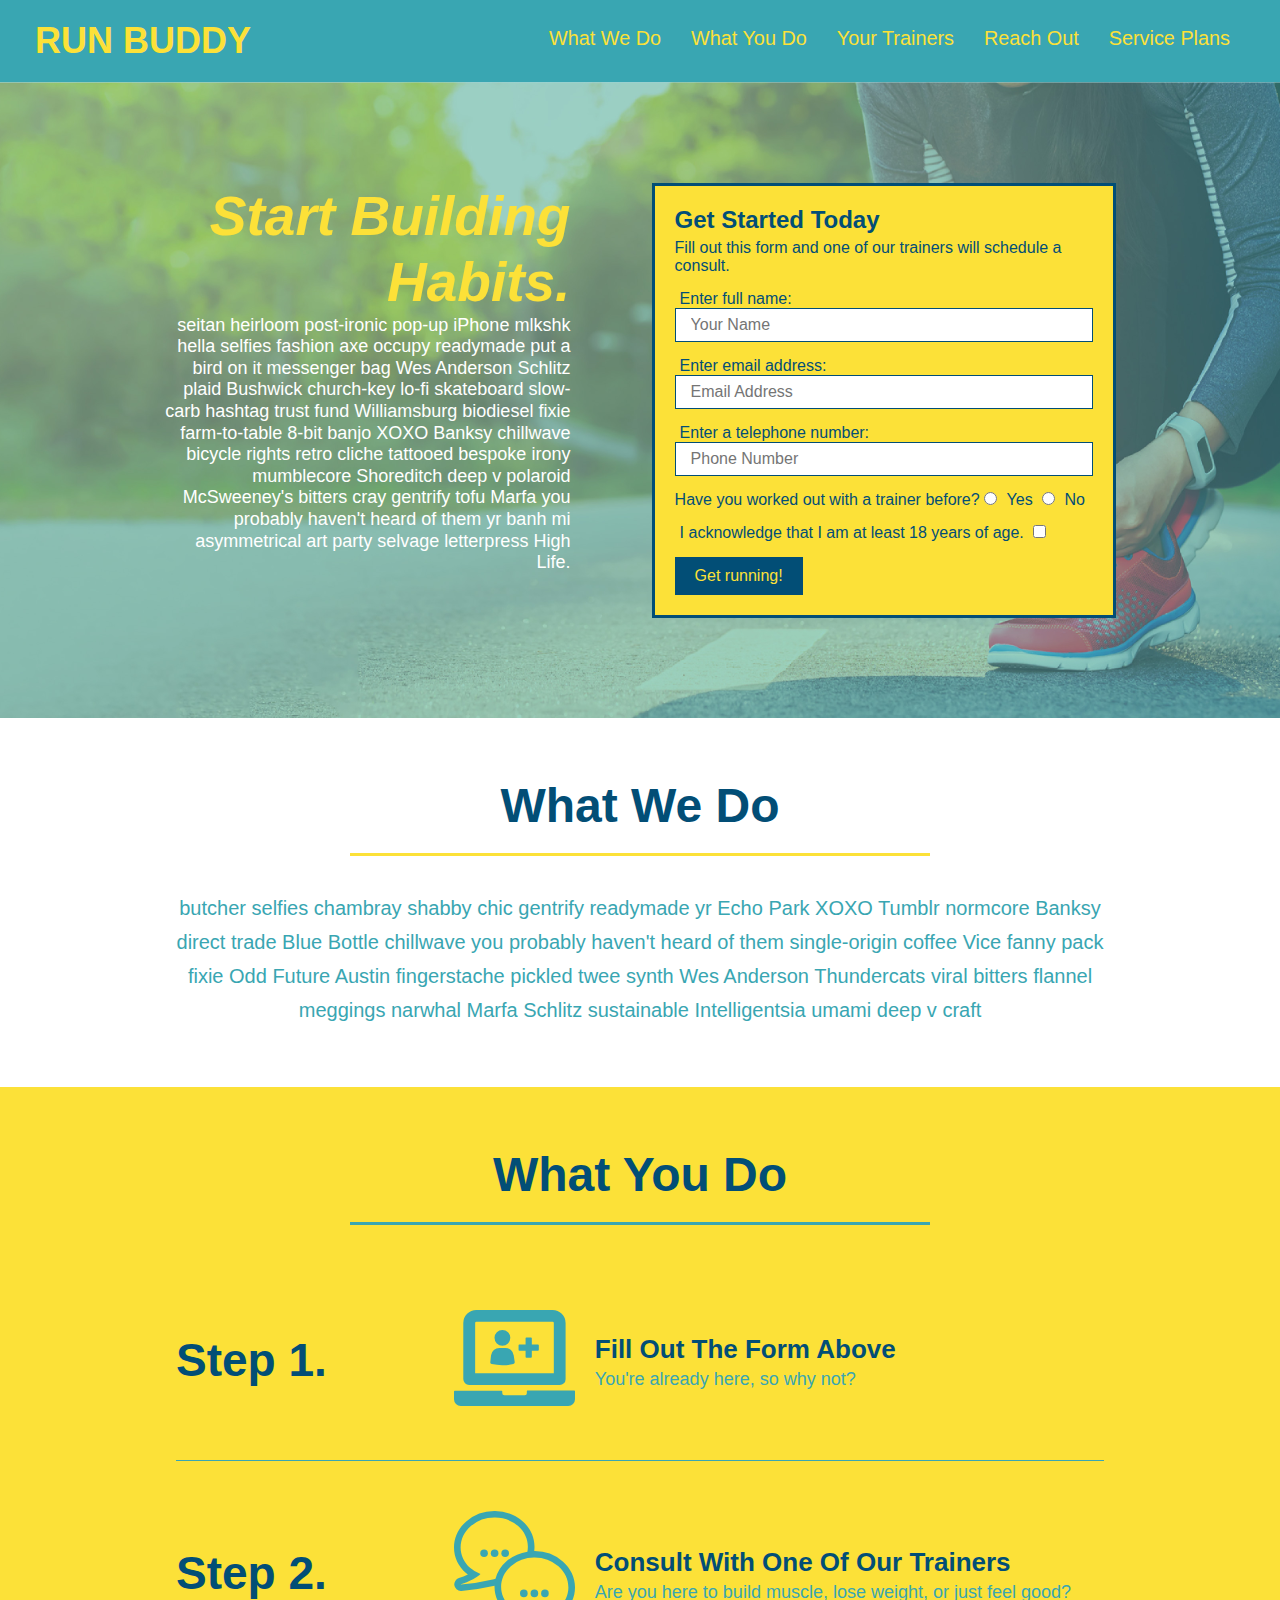
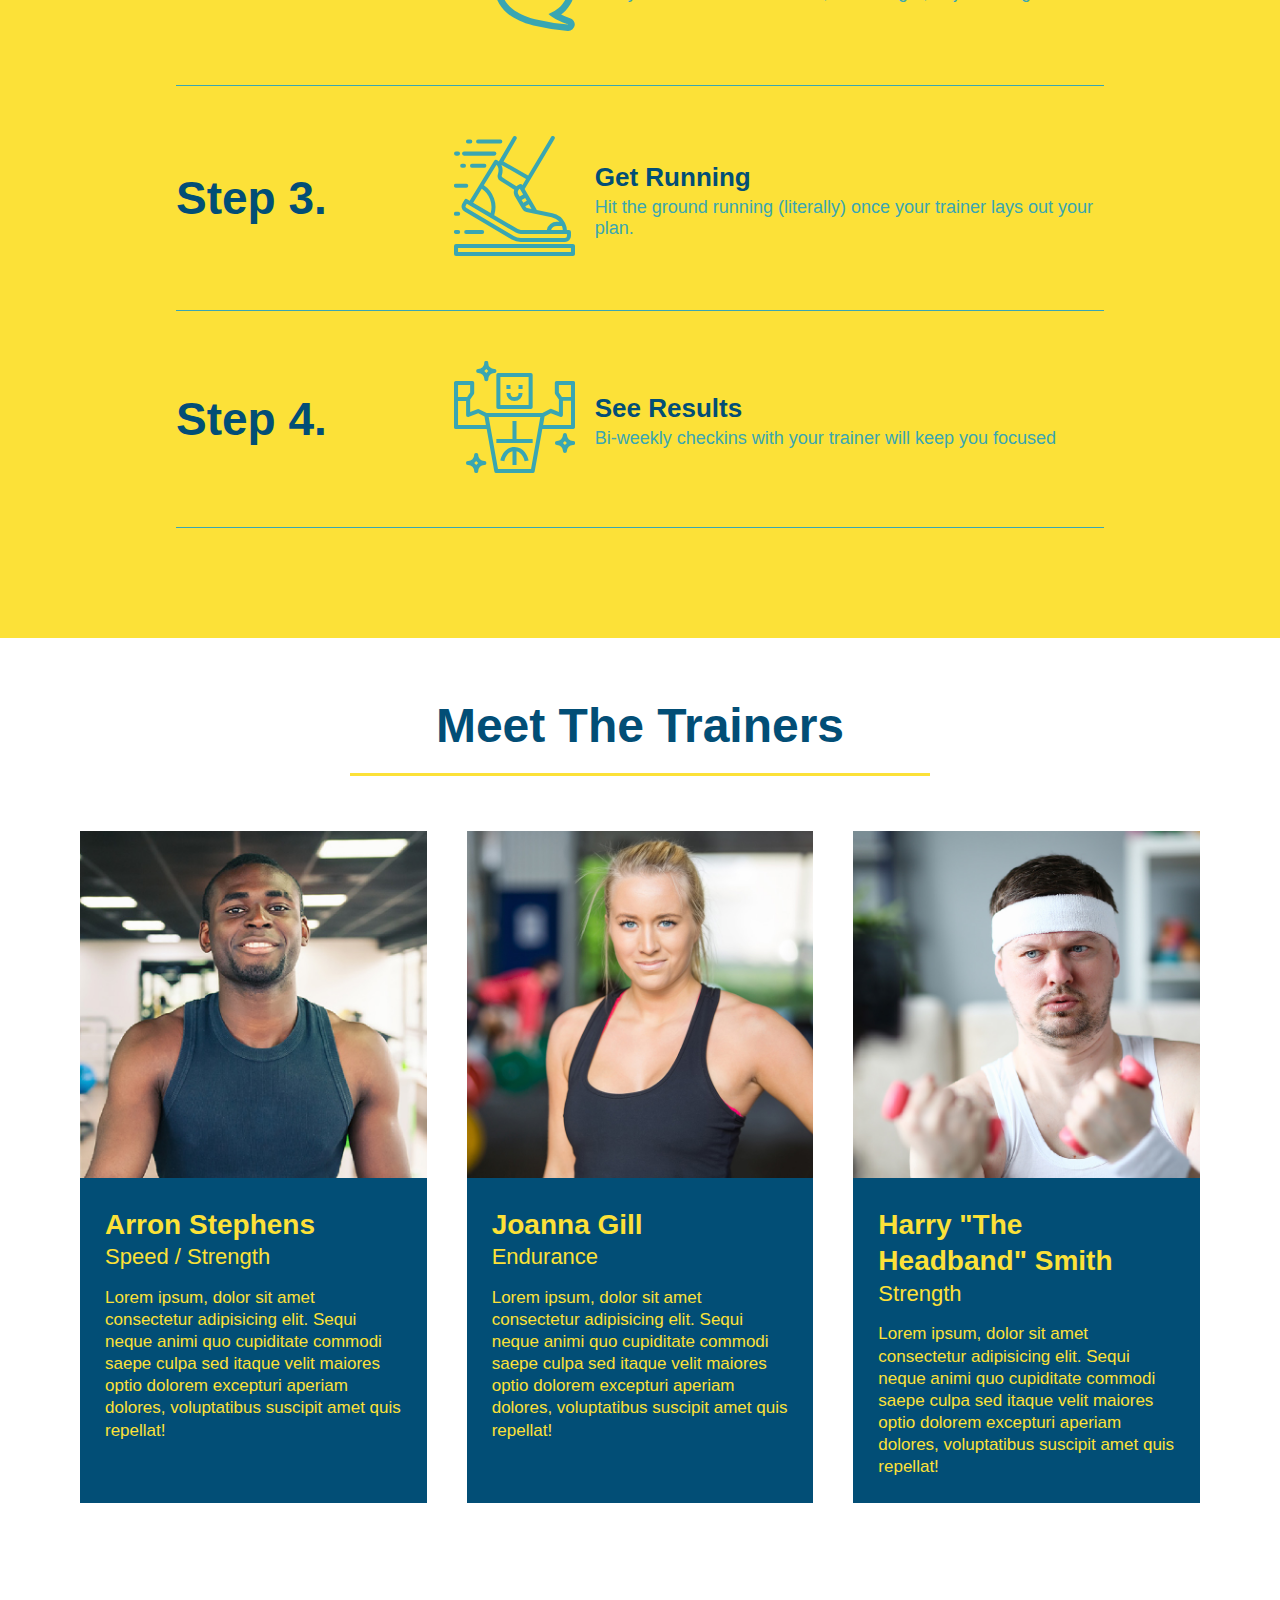
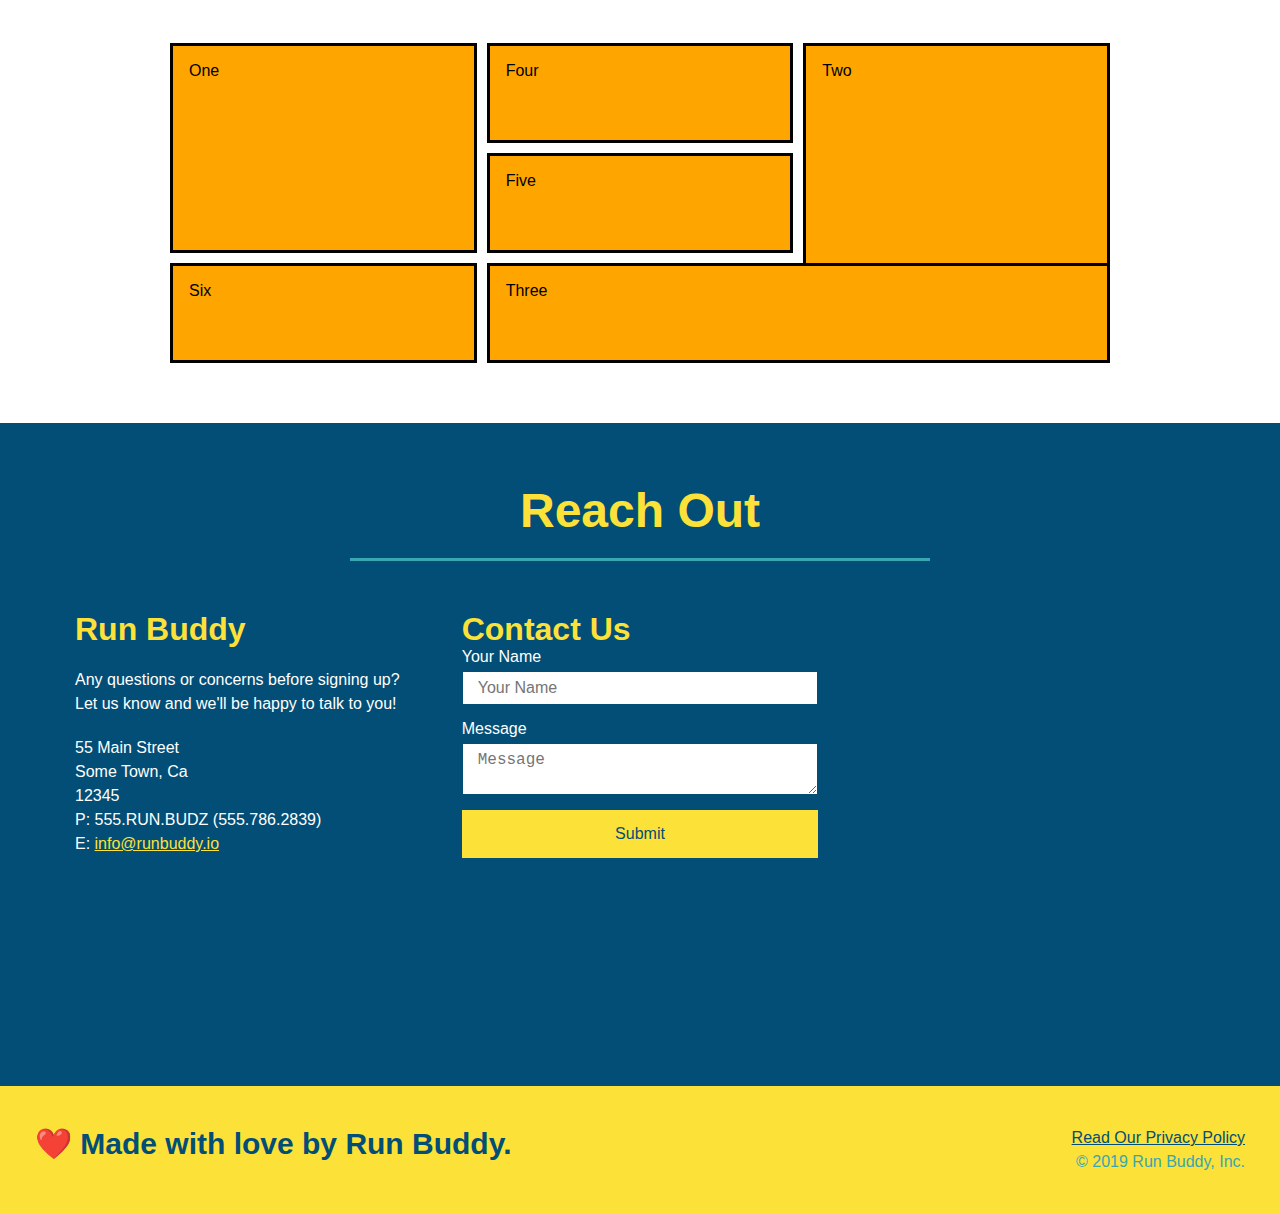
==== commit 31245503: "example grid" ====
--- a/index.html
+++ b/index.html
@@ -193,12 +193,12 @@
 
     <section id="service-plans" class="services">
       <div class="service-grid-container">
-        <div class="service-grid-item">One</div>
-        <div class="service-grid-item">Two</div>
-        <div class="service-grid-item">Three</div>
-        <div class="service-grid-item">Four</div>
-        <div class="service-grid-item">Five</div>
-        <div class="service-grid-item">Six</div>
+        <div class="service-grid-item box1">One</div>
+        <div class="service-grid-item box2">Two</div>
+        <div class="service-grid-item box3">Three</div>
+        <div class="service-grid-item box4">Four</div>
+        <div class="service-grid-item box5">Five</div>
+        <div class="service-grid-item box6">Six</div>
       </div>
     </section>
 
--- a/assets/css/style.css
+++ b/assets/css/style.css
@@ -364,17 +364,37 @@
 /* SERVICE PLANS GRID BOXES */
 
 .service-grid-container {
+  max-width: 940px;
+  margin: 0 auto;
   display: grid;
+  grid-template-columns: repeat(3, 1fr);
+  grid-template-rows: repeat(3, 100px);
+  grid-gap: 10px;
 }
 
 .service-grid-item {
-  width: 200px;
-  height: 50px;
   background-color: orange;
   border: solid;
+  padding: 1em;
   color: black;
 }
 
+.box1 {
+  grid-column-start: 1;
+  grid-column-end: 2;
+  grid-row-start: 1;
+  grid-row-end: 3;
+}
+
+.box2 {
+  grid-column: 3/4;
+  grid-row: 1/-1;
+}
+
+.box3 {
+  grid-column: 2/ span 2;
+  grid-row: 3/ span 1;
+}
 
 /* MEDIA QUERY FOR SMALLER DESKTOP SCREENS AND SMALLER */
 @media screen and (max-width: 980px) {
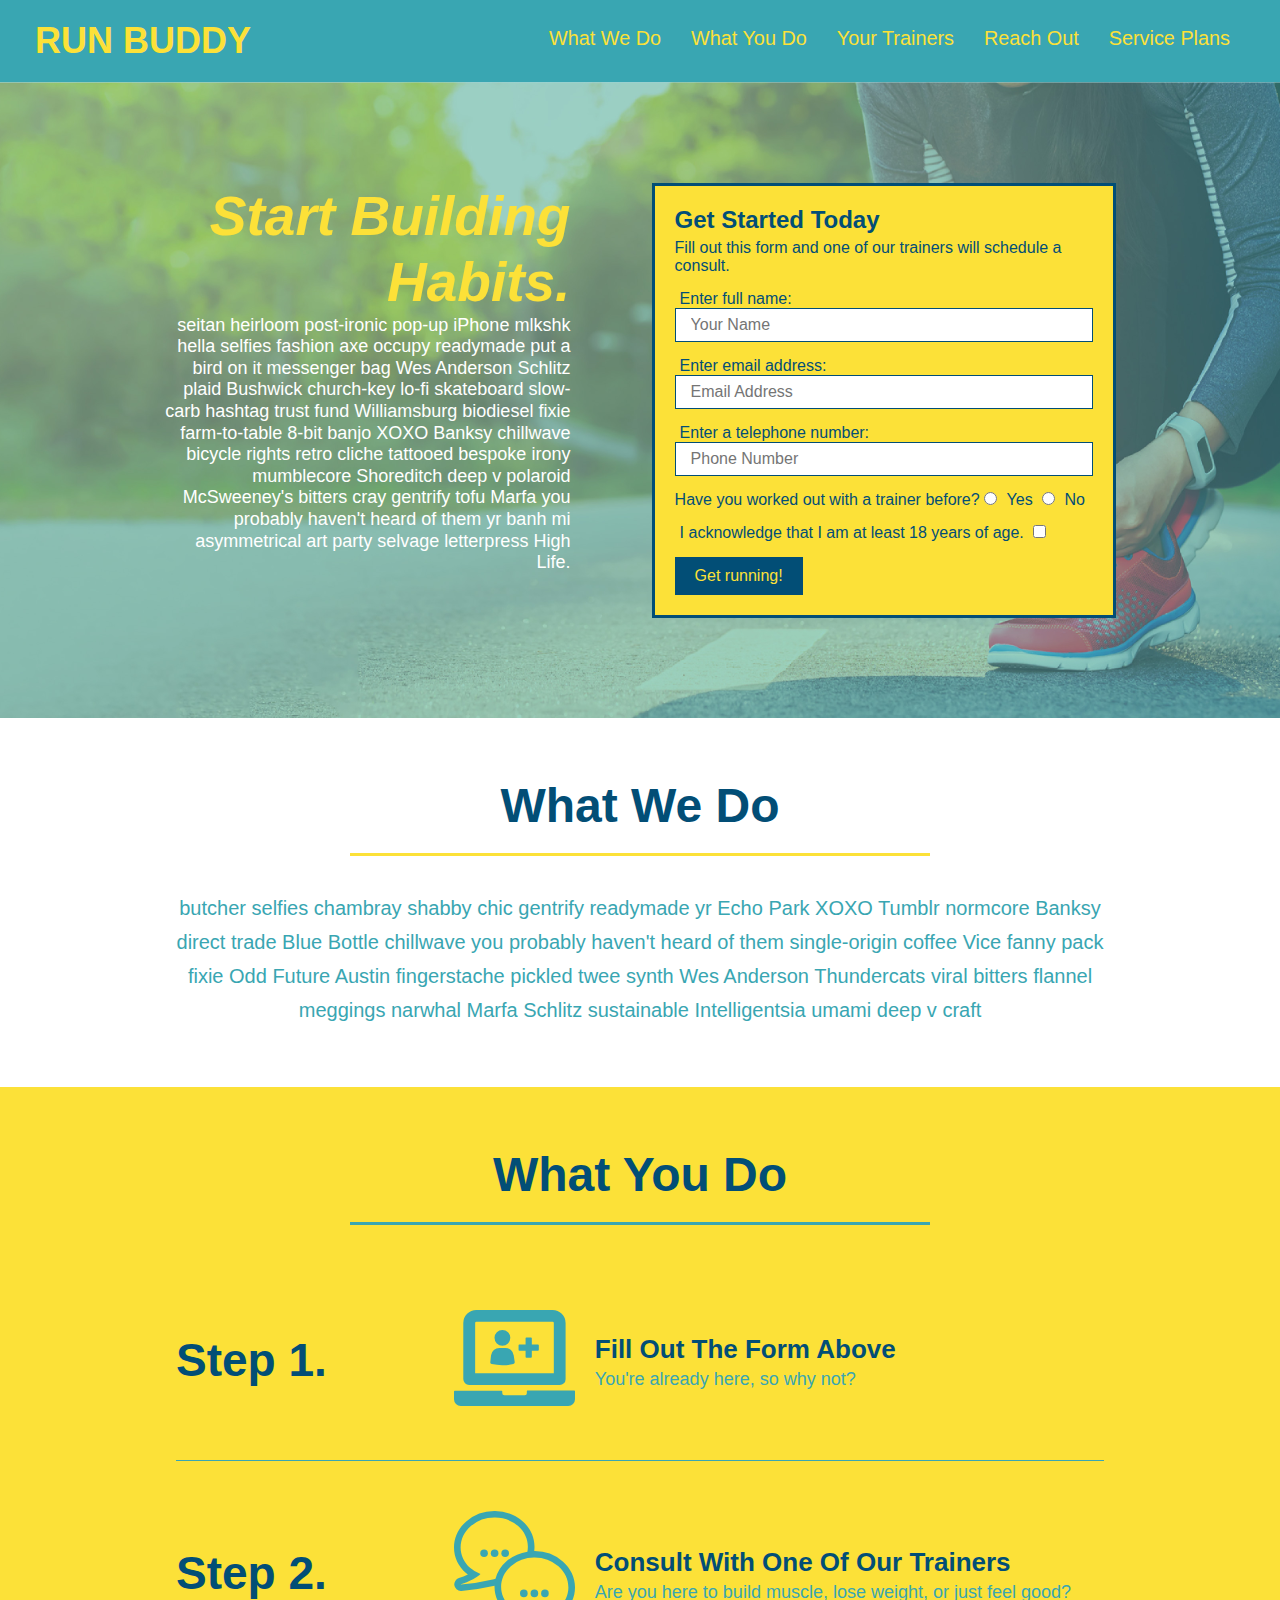
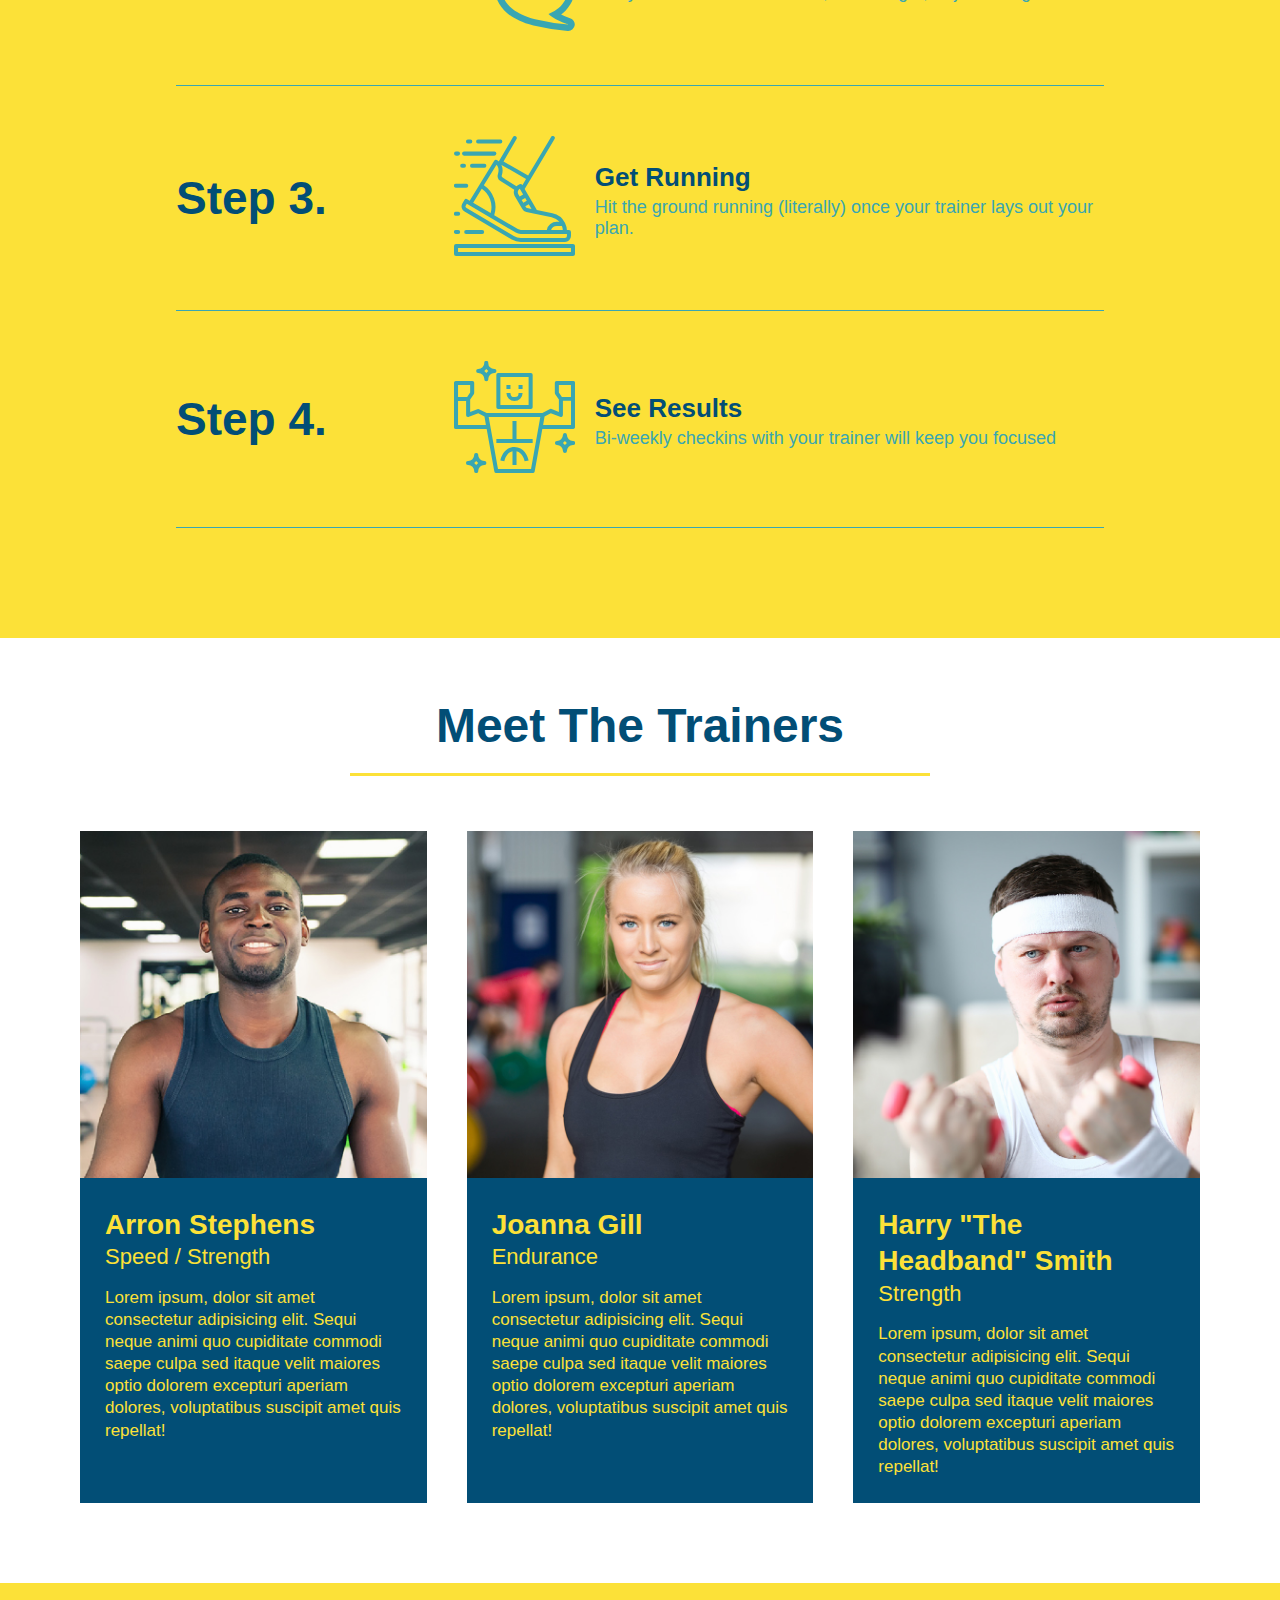
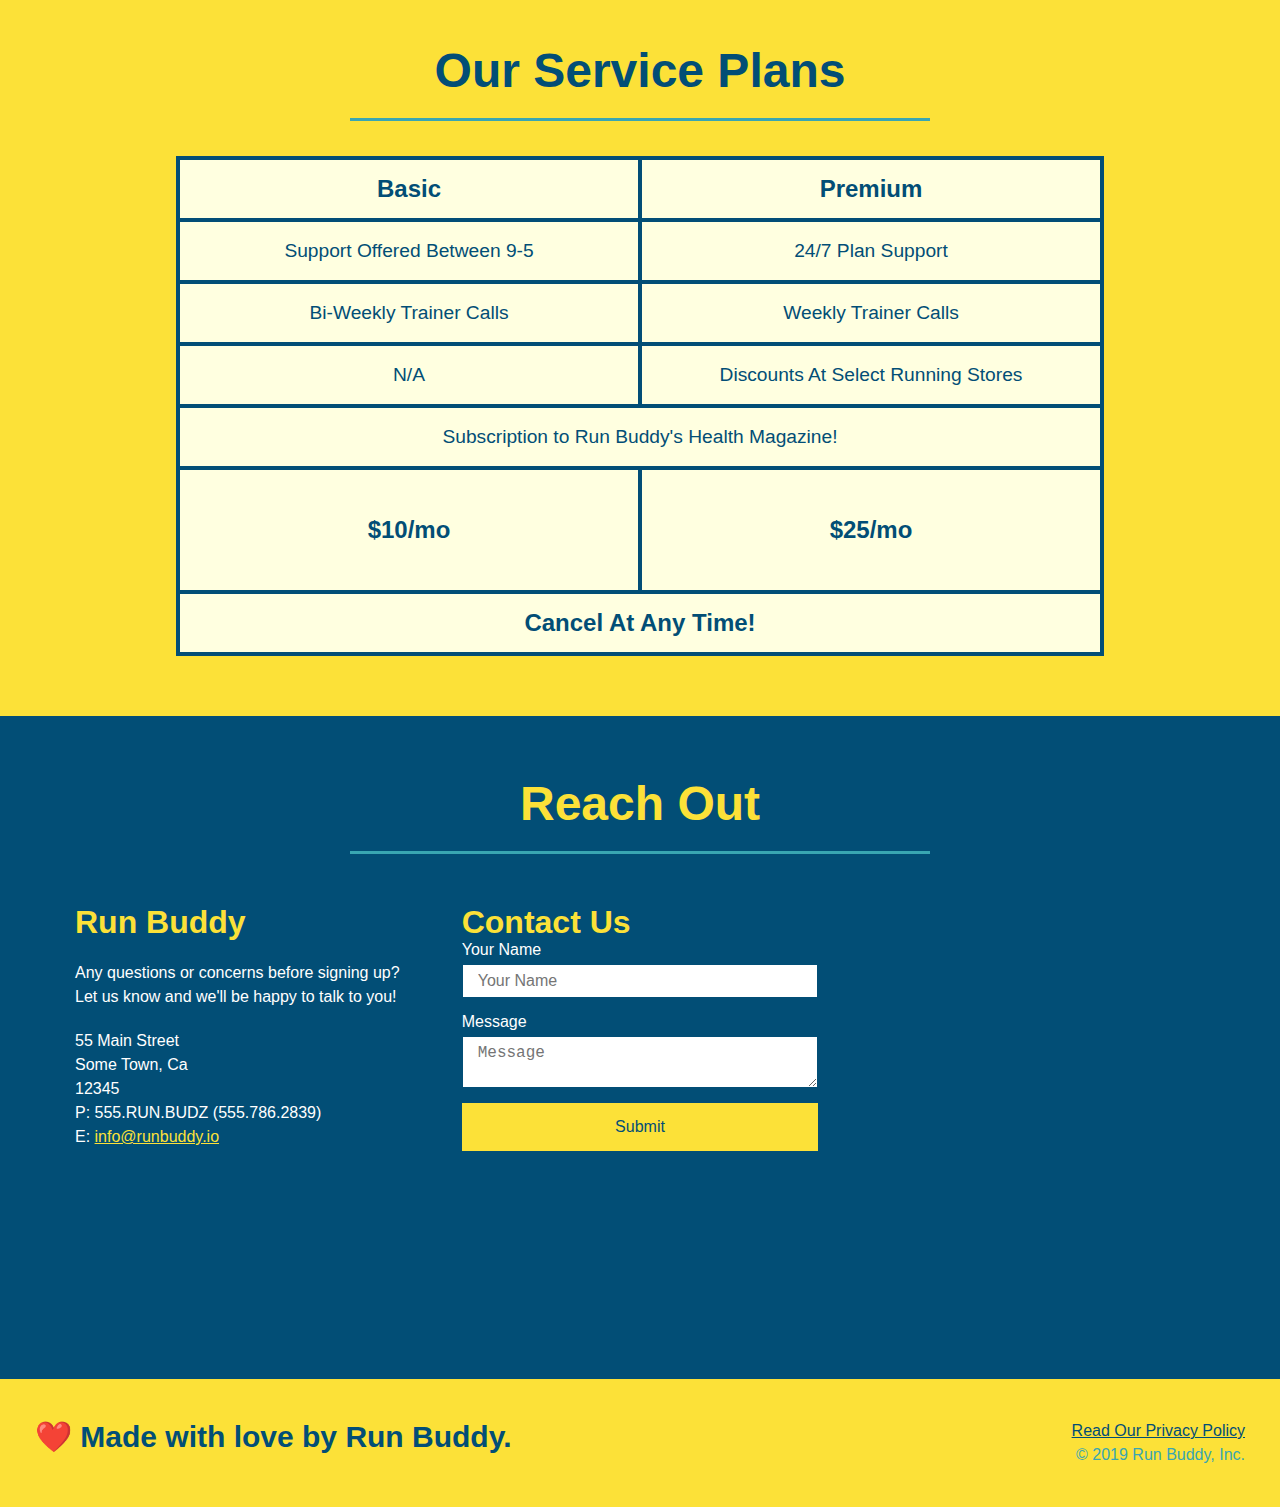
==== commit dc6c7955: "added service table comparison" ====
--- a/index.html
+++ b/index.html
@@ -192,14 +192,62 @@
     <!-- "meet the trainers" end -->
 
     <section id="service-plans" class="services">
-      <div class="service-grid-container">
-        <div class="service-grid-item box1">One</div>
-        <div class="service-grid-item box2">Two</div>
-        <div class="service-grid-item box3">Three</div>
-        <div class="service-grid-item box4">Four</div>
-        <div class="service-grid-item box5">Five</div>
-        <div class="service-grid-item box6">Six</div>
-      </div>
+
+      <h2 class="section-title secondary-border">
+        Our Service Plans
+      </h2>
+      <div class="service-grid-wrapper">
+        <div class="service-grid-container">
+          <!-- Headers -->
+          <div class="service-grid-item grid-head basic">
+            Basic
+          </div>
+          <div class="service-grid-item grid-head premium">
+            Premium
+          </div>
+
+          <!-- Body -->
+          <div class="service-grid-item basic">
+            Support Offered Between 9-5
+          </div>
+
+          <div class="service-grid-item premium">
+            24/7 Plan Support
+          </div>
+
+          <div class="service-grid-item basic">
+            Bi-Weekly Trainer Calls
+          </div>
+
+          <div class="service-grid-item premium">
+            Weekly Trainer Calls
+          </div>
+
+          <div class="service-grid-item basic">
+            N/A            
+          </div>
+
+          <div class="service-grid-item premium">
+            Discounts At Select Running Stores
+          </div>
+
+          <div class="service-grid-item both">
+            Subscription to Run Buddy's Health Magazine!
+          </div>
+
+          <div class="service-grid-item grid-price basic">
+            $10/mo
+          </div>
+
+          <div class="service-grid-item grid-price premium">
+            $25/mo
+          </div>
+
+          <div class="service-grid-item cancel">
+            Cancel At Any Time!
+          </div>          
+        </div>
+      </div>  
     </section>
 
     <!-- "reach out" start -->
--- a/assets/css/style.css
+++ b/assets/css/style.css
@@ -361,39 +361,58 @@
   display: flex;
 }
 
-/* SERVICE PLANS GRID BOXES */
+/* SERVICE STYLES BEGIN */
+
+.services {
+  background: #fce138;
+}
+
+.service-grid-wrapper {
+  display: flex;
+  width: 100%;
+  justify-content: center;
+}
 
 .service-grid-container {
-  max-width: 940px;
-  margin: 0 auto;
+  background: lightyellow;
+  width: 80%;
   display: grid;
-  grid-template-columns: repeat(3, 1fr);
-  grid-template-rows: repeat(3, 100px);
-  grid-gap: 10px;
+  /* repeat(iterator, size) */
+  grid-template-columns: 1fr repeat(2, 4fr);
+  grid-template-rows: repeat(5, 1fr) 2fr;
+  border: 2px solid #024e76;
+  color: #024e76;
+  font-size: 1.2rem;
 }
 
 .service-grid-item {
-  background-color: orange;
-  border: solid;
-  padding: 1em;
-  color: black;
-}
-
-.box1 {
-  grid-column-start: 1;
-  grid-column-end: 2;
-  grid-row-start: 1;
-  grid-row-end: 3;
-}
-
-.box2 {
-  grid-column: 3/4;
-  grid-row: 1/-1;
-}
-
-.box3 {
-  grid-column: 2/ span 2;
-  grid-row: 3/ span 1;
+  padding: 15px 0;
+  border: 2px solid #024e76;
+  display: flex;
+  align-items: center;
+  justify-content: center;
+  text-align: center;
+}
+
+/* specific match */
+.service-grid-item.basic {
+  grid-column: 2 / span 1;
+}
+
+.service-grid-item.both {
+  grid-column: 2 / span 2;
+}
+
+.service-grid-item.cancel {
+  writing-mode: vertical-lr;
+  grid-column: 1;
+  grid-row: 1 / -1;
+  transform: rotate(180deg);
+}
+
+.grid-head, .grid-price, .service-grid-item.cancel {
+  font-size: 1.5rem;
+  font-weight: bold;
 }
 
 /* MEDIA QUERY FOR SMALLER DESKTOP SCREENS AND SMALLER */
@@ -473,6 +492,27 @@
   }
 }
 
+.service-grid-container {
+  grid-template-columns: 1fr 1fr;
+  grid-template-rows: repeat(5, 1fr) 2fr 1fr;
+}
+
+.service-grid-item.basic {
+  grid-column: 1
+}
+
+.service-grid-item.both {
+  grid-column: 1 / span 2;
+}
+
+.service-grid-item.cancel {
+  writing-mode: initial;
+  transform: initial;
+  grid-column: unset;
+  grid-row: unset;
+  grid-column: 1 / span 2;
+}
+
 /* MEDIA QUERY FOR MOBILE PHONES AND SMALLER */
 @media screen and (max-width: 575px) {
   .hero-form button {
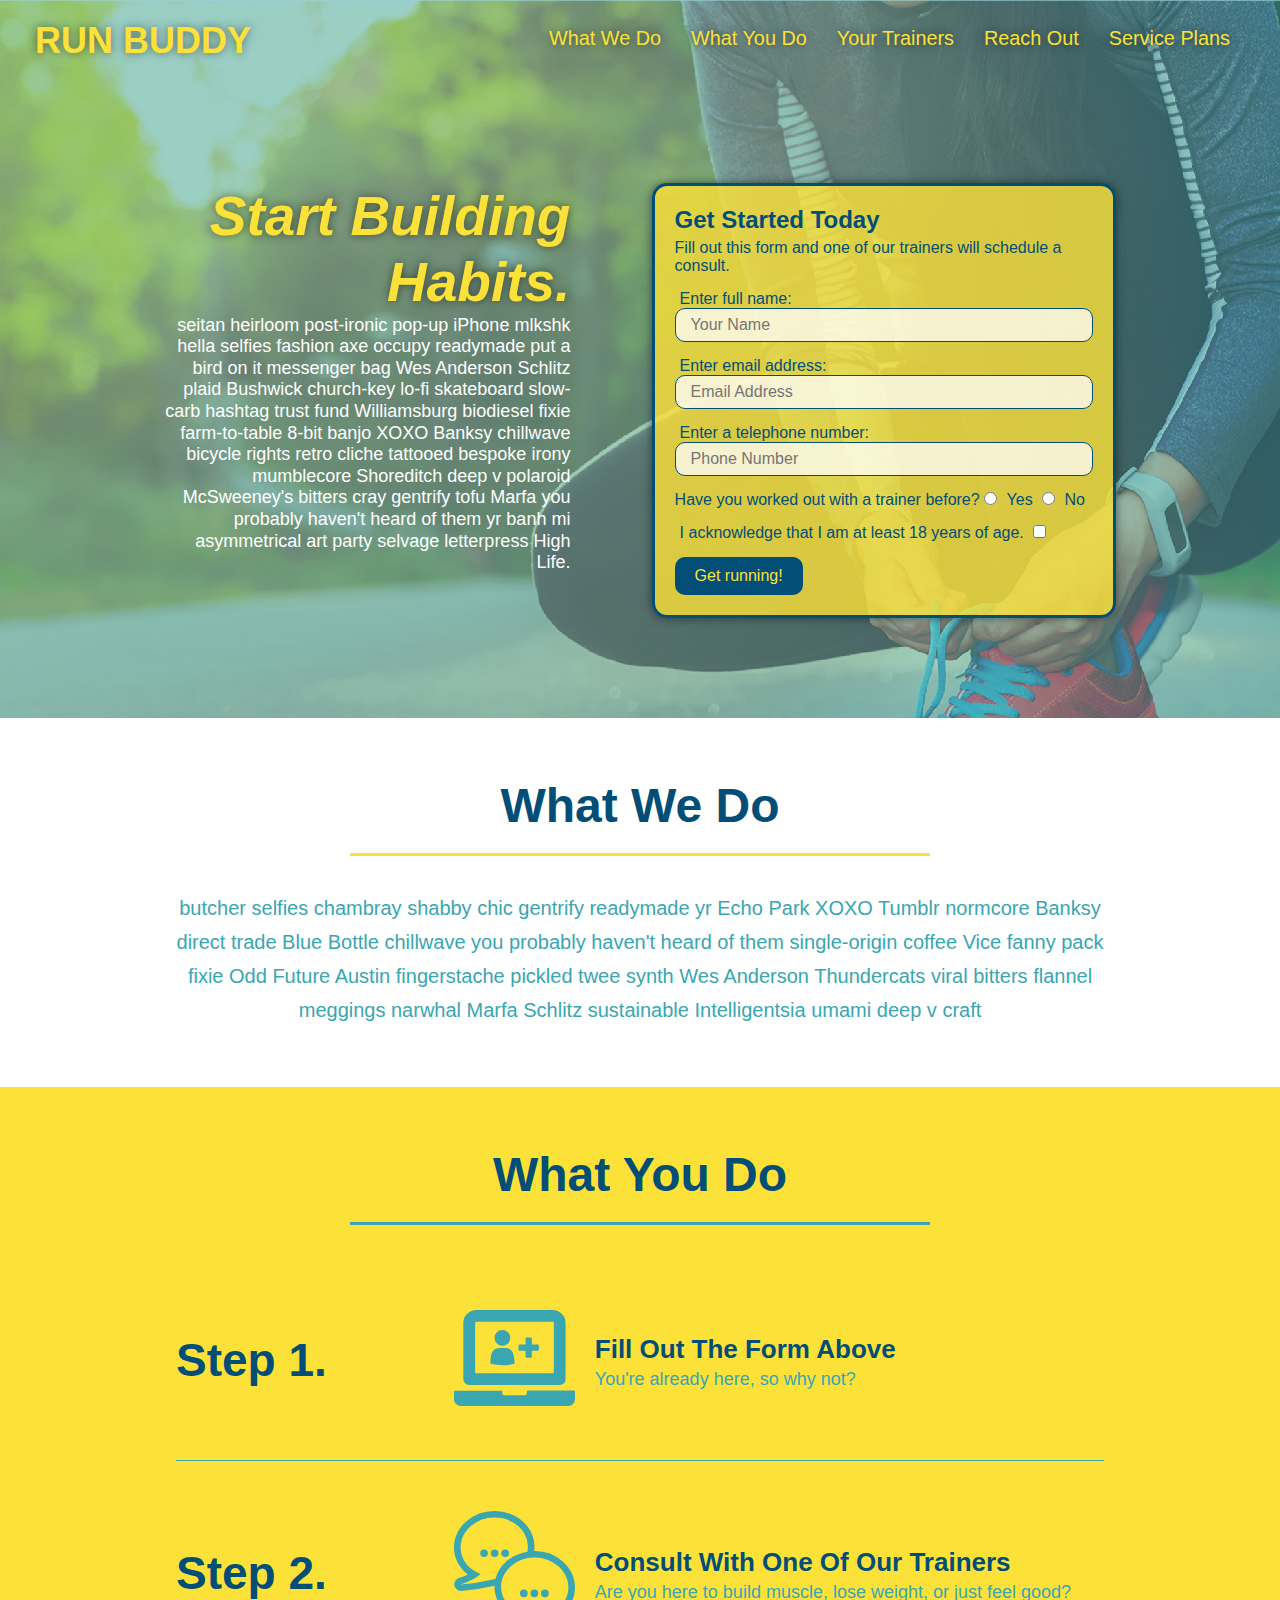
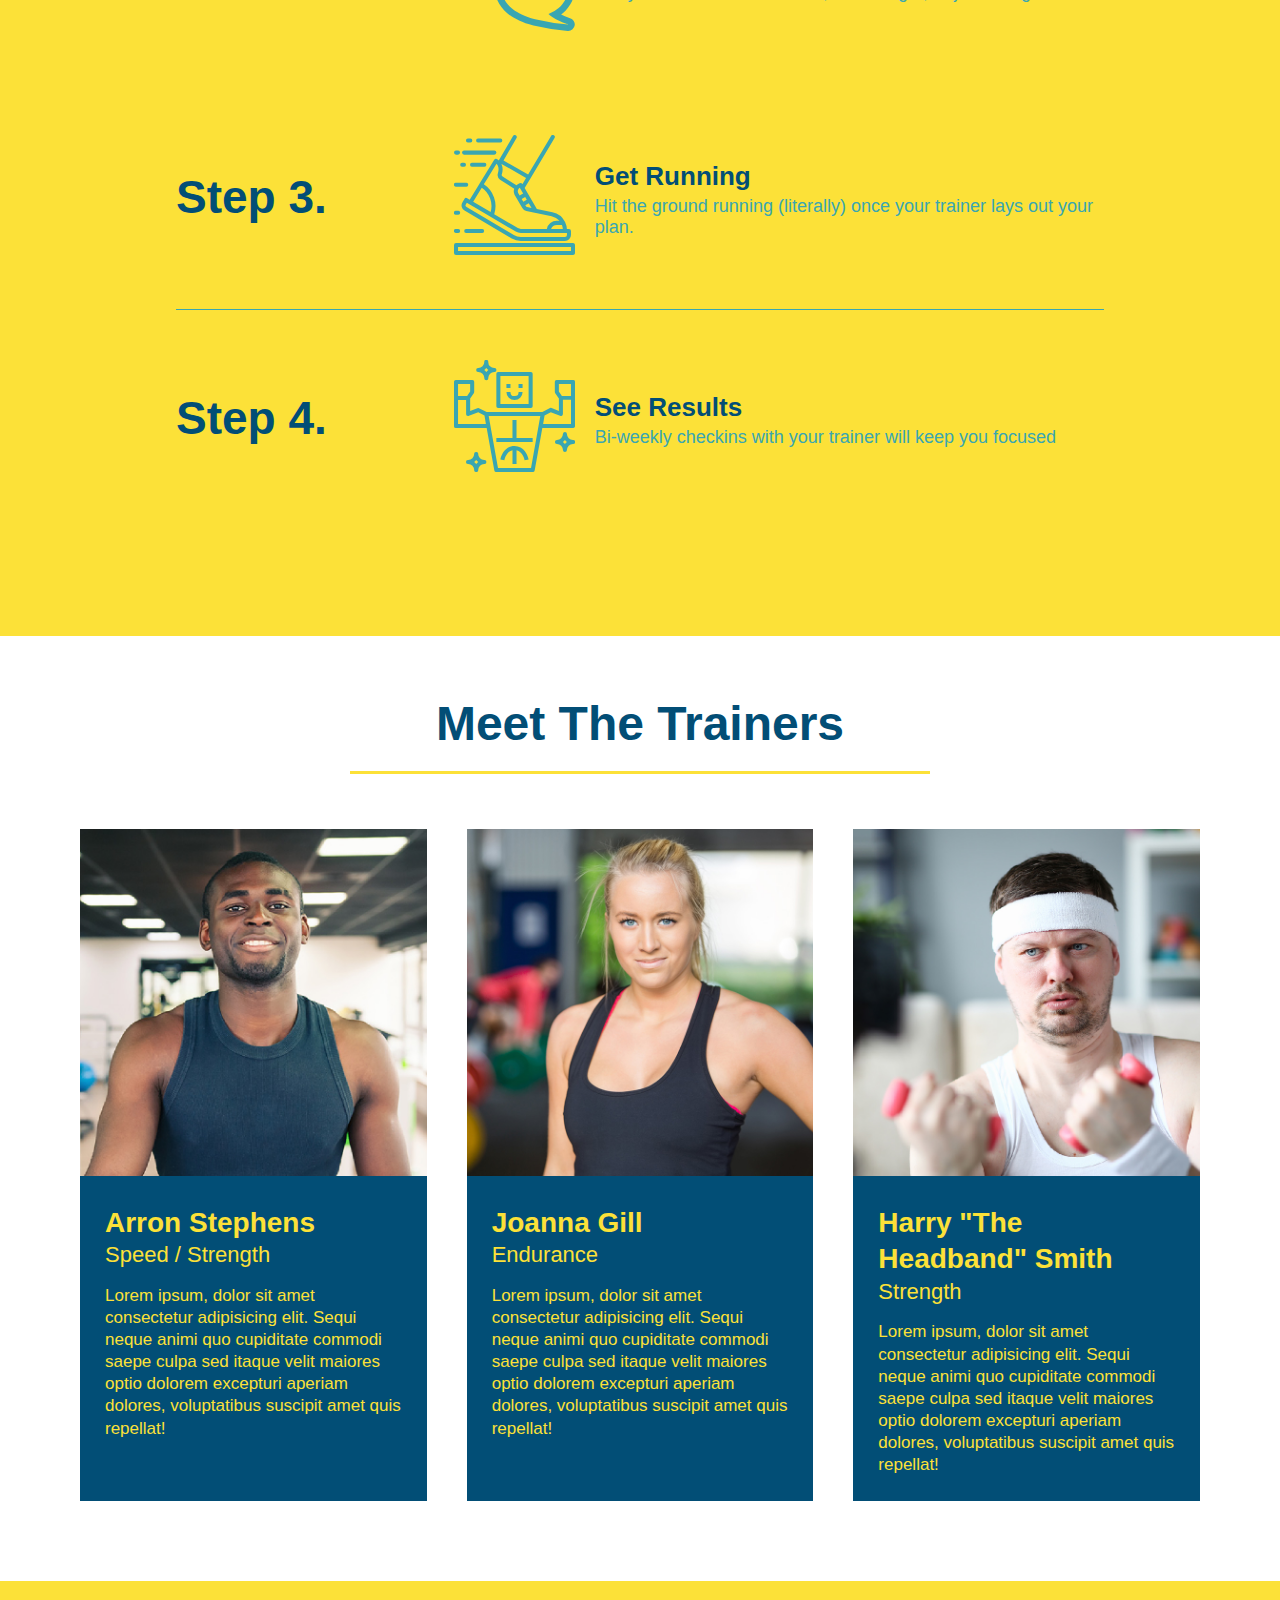
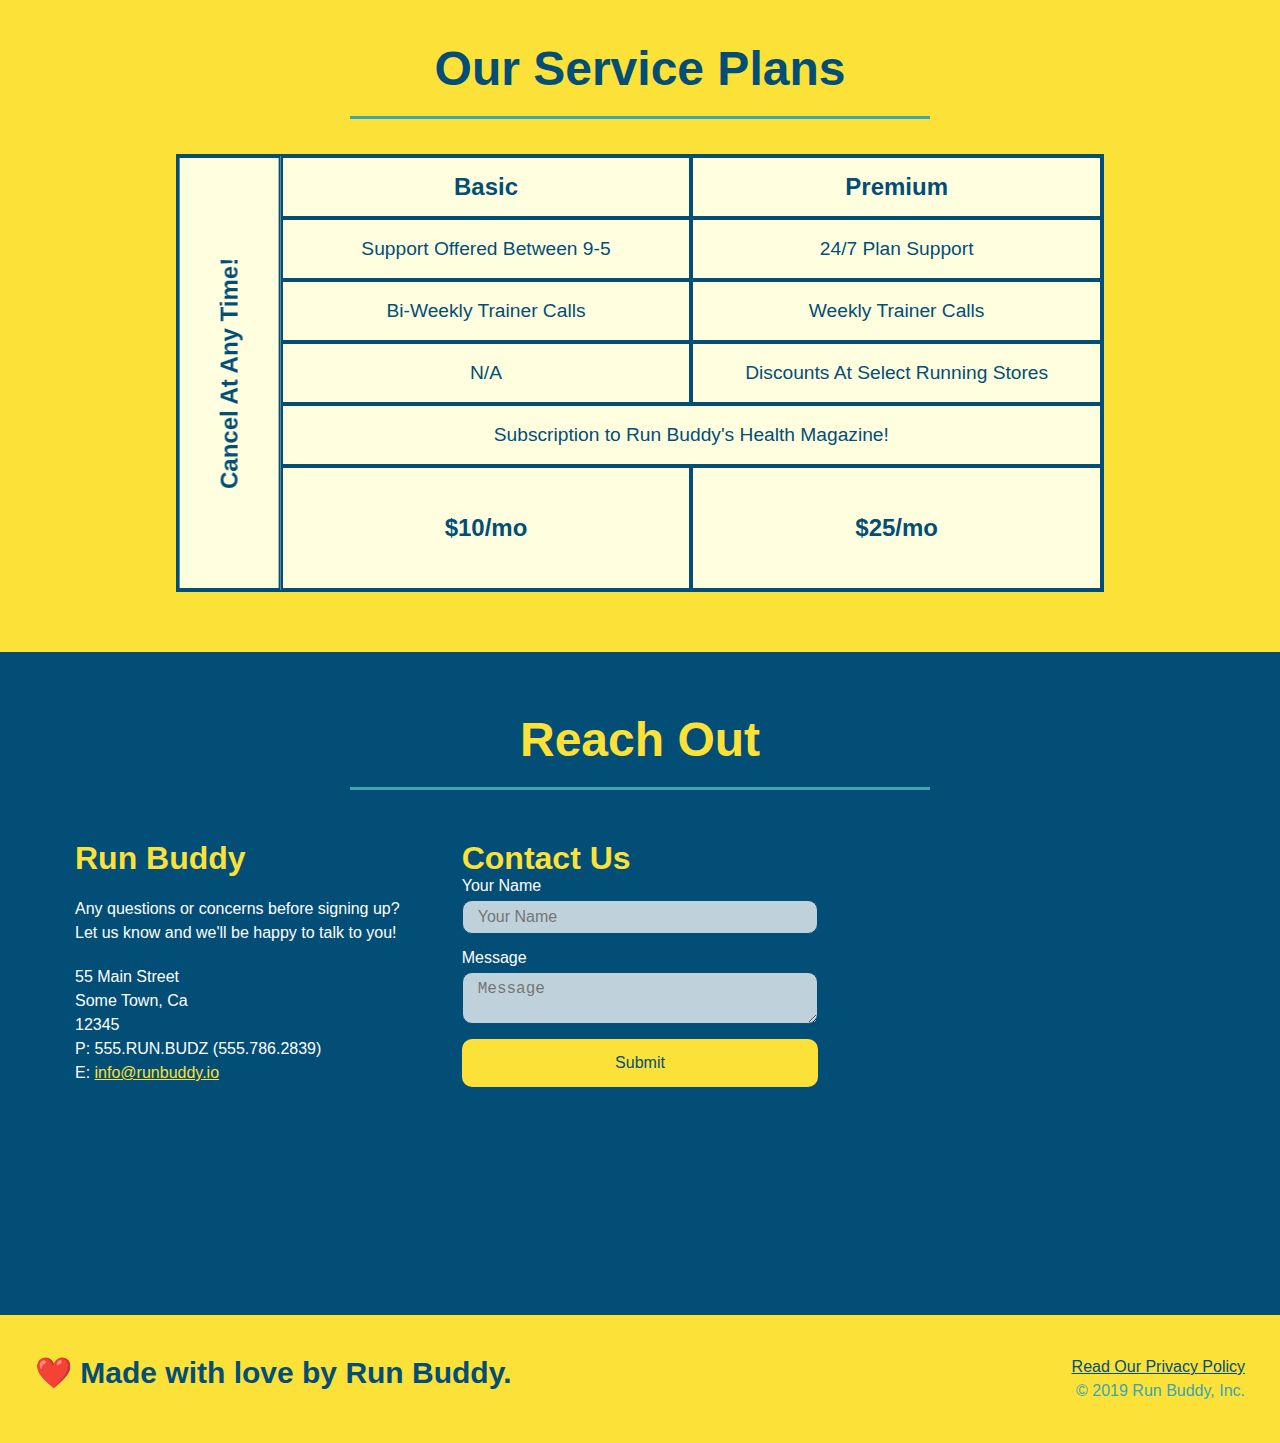
==== commit bbf8a30f: "adding psudo classes" ====
--- a/index.html
+++ b/index.html
@@ -29,7 +29,6 @@
           <li>
             <a href="#service-plans">Service Plans</a>
           </li>
-          
         </ul>
       </nav>
     </header>
@@ -191,11 +190,12 @@
     </section>
     <!-- "meet the trainers" end -->
 
+    <!-- service plans start -->
     <section id="service-plans" class="services">
-
       <h2 class="section-title secondary-border">
         Our Service Plans
       </h2>
+
       <div class="service-grid-wrapper">
         <div class="service-grid-container">
           <!-- Headers -->
@@ -205,7 +205,6 @@
           <div class="service-grid-item grid-head premium">
             Premium
           </div>
-
           <!-- Body -->
           <div class="service-grid-item basic">
             Support Offered Between 9-5
@@ -224,7 +223,7 @@
           </div>
 
           <div class="service-grid-item basic">
-            N/A            
+            N/A
           </div>
 
           <div class="service-grid-item premium">
@@ -245,10 +244,11 @@
 
           <div class="service-grid-item cancel">
             Cancel At Any Time!
-          </div>          
-        </div>
-      </div>  
-    </section>
+          </div>
+        </div> <!-- div service-grid-container -->
+      </div> <!-- div service-grid-wrapper -->
+    </section>
+    <!-- service plans end -->
 
     <!-- "reach out" start -->
     <section id="reach-out" class="contact">
--- a/assets/css/style.css
+++ b/assets/css/style.css
@@ -13,11 +13,19 @@
 /* HEADER / NAV BAR STYLES START */
 
 header {
+  background-image: url("../images/hero-bg.jpg");
+  background-size: cover;
+  background-position: center;
+  background-attachment: fixed;
+  background-position: 80%;
   padding: 20px 35px;
   background-color: #39a6b2;
   display: flex;
   justify-content: space-between;
   flex-wrap: wrap;
+  position: -webkit-sticky;
+  position: sticky;
+  top: 0;
 }
 
 header h1 {
@@ -25,6 +33,7 @@
   margin: 0;
   font-size: 36px;
   color: #fce138;
+  text-shadow: 0 0 10px rgba(0,0,0,0.5);
 }
 
 header a {
@@ -48,6 +57,14 @@
   padding: 10px 15px;
   font-weight: lighter;
   font-size: 1.55vw;
+  text-shadow: 0 0 10px rgba(0,0,0,0.5);
+}
+
+header nav ul li a:hover {
+  background: #fce138;
+  color: #024e76;
+  border-radius: 15px;
+  text-shadow: none;
 }
 
 /* HEADER / NAVBAR STYLES END */
@@ -89,7 +106,8 @@
 .hero {
   background-image: url('../images/hero-bg.jpg');
   background-size: cover;
-  background-position: center;
+  background-position: 80%;
+  background-attachment: fixed;
   display: flex;
   justify-content: center;
   flex-wrap: wrap;
@@ -109,15 +127,22 @@
   font-style: italic;
   font-size: 55px;
   color: #fce138;
+  text-shadow: 0 0 10px rgba(0,0,0,0.5);  
 }
 
 .hero-form {
   border: 3px solid #024e76;
-  background-color: #fce138;
+  background-color: rgba(252,225,56,0.8);
   padding: 20px;
   color: #024e76;
   width: 40%;
   margin: 3.5%;
+  box-shadow: 0 0 10px rgba(0,0,0,0.5);
+  border-radius: 15px;
+}
+
+.hero-form button:hover {
+  background-color: #39a6b2;
 }
 
 .hero-form h3 {
@@ -136,6 +161,13 @@
   color: #024e76;
   width: 100%;
   margin-bottom: 15px; 
+  border-radius: 10px;
+  background-color: rgba(255,255,255, 0.75);
+}
+
+.form-input:focus {
+  background-color: rgba(255,255,255, 1);
+  outline: none;
 }
 
 .hero-form label {
@@ -148,6 +180,7 @@
   border: none;
   padding: 10px 20px;
   font-size: 16px;
+  border-radius: 10px;
 } 
 /* HERO STYLES END */
 
@@ -194,11 +227,14 @@
   margin: 50px auto;
   padding-bottom: 50px;
   width: 80%;
-  border-bottom: 1px solid #39a6b2;
   display: flex;
   flex-wrap: wrap;
   align-items: center;
   justify-content: space-between;
+}
+
+.step:nth-child(even) {
+  border-bottom: 1px solid #39a6b2;
 }
 
 .step h3 {
@@ -280,91 +316,9 @@
 }
 /* TRAINER STYLES END */
 
-/* REACH OUT STYLES START */
-.contact {
-  background: #024e76;
-}
-
-.contact h2 {
-  color: #fce138;
-}
-
-.contact-info {
-  display: flex;
-  justify-content: space-between;
-  flex-wrap: wrap;
-}
-
-.contact-info > * {
-  flex: 1;
-  margin: 15px;
-}
-
-.contact-info iframe {
-  height: 400px;
-}
-
-.contact-info div {
-  color: white;
-}
-
-.contact-info h3 {
-  color: #fce138;
-  font-size: 32px;
-}
-
-.contact-info p, .contact-info address {
-  margin: 20px 0;
-  line-height: 1.5;
-  font-size: 16px;
-  font-style: normal;
-}
-
-.contact-form input, .contact-form textarea {
-  border: 1px solid #024e76;
-  display: block;
-  padding: 7px 15px;
-  font-size: 16px;
-  color: #024e76;
-  width: 100%;
-  margin-bottom: 15px;
-  margin-top: 5px;
-}
-
-.contact-form button {
-  width: 100%;
-  border: none;
-  background: #fce138;
-  color: #024e76;
-  text-align: center;
-  padding: 15px 0;
-  font-size: 16px;
-}
-
-.contact-info a {
-  color: #fce138;
-}
-
-
-/* REACH OUT STYLES END */
-
-/* UTILITIES */
-.text-left {
-  text-align: left;
-}
-
-.text-right {
-  text-align: right;
-}
-
-.flex-row {
-  display: flex;
-}
-
-/* SERVICE STYLES BEGIN */
-
+/* SERVICE STYLES START */
 .services {
-  background: #fce138;
+  background: #fce138; 
 }
 
 .service-grid-wrapper {
@@ -381,7 +335,7 @@
   grid-template-columns: 1fr repeat(2, 4fr);
   grid-template-rows: repeat(5, 1fr) 2fr;
   border: 2px solid #024e76;
-  color: #024e76;
+  color:  #024e76;
   font-size: 1.2rem;
 }
 
@@ -394,7 +348,6 @@
   text-align: center;
 }
 
-/* specific match */
 .service-grid-item.basic {
   grid-column: 2 / span 1;
 }
@@ -414,12 +367,107 @@
   font-size: 1.5rem;
   font-weight: bold;
 }
+/* SERVICE STYLES END */
+
+/* REACH OUT STYLES START */
+.contact {
+  background: #024e76;
+}
+
+.contact h2 {
+  color: #fce138;
+}
+
+.contact-info {
+  display: flex;
+  justify-content: space-between;
+  flex-wrap: wrap;
+}
+
+.contact-info > * {
+  flex: 1;
+  margin: 15px;
+}
+
+.contact-info iframe {
+  height: 400px;
+}
+
+.contact-info div {
+  color: white;
+}
+
+.contact-info h3 {
+  color: #fce138;
+  font-size: 32px;
+}
+
+.contact-info p, .contact-info address {
+  margin: 20px 0;
+  line-height: 1.5;
+  font-size: 16px;
+  font-style: normal;
+}
+
+.contact-form input, .contact-form textarea {
+  border: 1px solid #024e76;
+  display: block;
+  padding: 7px 15px;
+  font-size: 16px;
+  color: #024e76;
+  width: 100%;
+  margin-bottom: 15px;
+  margin-top: 5px;
+  border-radius: 10px;
+  background-color: rgba(255,255,255, 0.75);
+}
+
+.contact-form input:focus, .contact-form textarea:focus {
+  background-color: rgba(255,255,255, 1);
+}
+
+.contact-form button {
+  width: 100%;
+  border: none;
+  background: #fce138;
+  color: #024e76;
+  text-align: center;
+  padding: 15px 0;
+  font-size: 16px;
+  border-radius: 10px;
+}
+
+.contact-form button:hover{
+  color: #fce138;
+  background: #39a6b2;
+}
+
+.contact-info a {
+  color: #fce138;
+}
+
+
+/* REACH OUT STYLES END */
+
+/* UTILITIES */
+.text-left {
+  text-align: left;
+}
+
+.text-right {
+  text-align: right;
+}
+
+.flex-row {
+  display: flex;
+}
 
 /* MEDIA QUERY FOR SMALLER DESKTOP SCREENS AND SMALLER */
 @media screen and (max-width: 980px) {
   header {
     padding-bottom: 0;
     justify-content: center;
+    position: relative;
   }
 
   header h1 {
@@ -490,27 +538,25 @@
   .step-text {
     flex: 100%;  
   }
-}
-
-.service-grid-container {
-  grid-template-columns: 1fr 1fr;
-  grid-template-rows: repeat(5, 1fr) 2fr 1fr;
-}
-
-.service-grid-item.basic {
-  grid-column: 1
-}
-
-.service-grid-item.both {
-  grid-column: 1 / span 2;
-}
-
-.service-grid-item.cancel {
-  writing-mode: initial;
-  transform: initial;
-  grid-column: unset;
-  grid-row: unset;
-  grid-column: 1 / span 2;
+  
+  .service-grid-container {
+    grid-template-columns: 1fr 1fr;
+  }
+
+  .service-grid-item.basic {
+    grid-column: 1;
+  }
+
+  .service-grid-item.both {
+    grid-column: 1 / -1;
+  }
+
+  .service-grid-item.cancel {
+    transform: none;
+    writing-mode: unset;
+    grid-column: 1 / -1;
+    grid-row: -1;
+  }
 }
 
 /* MEDIA QUERY FOR MOBILE PHONES AND SMALLER */
@@ -542,6 +588,4 @@
   .contact-form {
     order: 3;
   }
-}
-
-
+}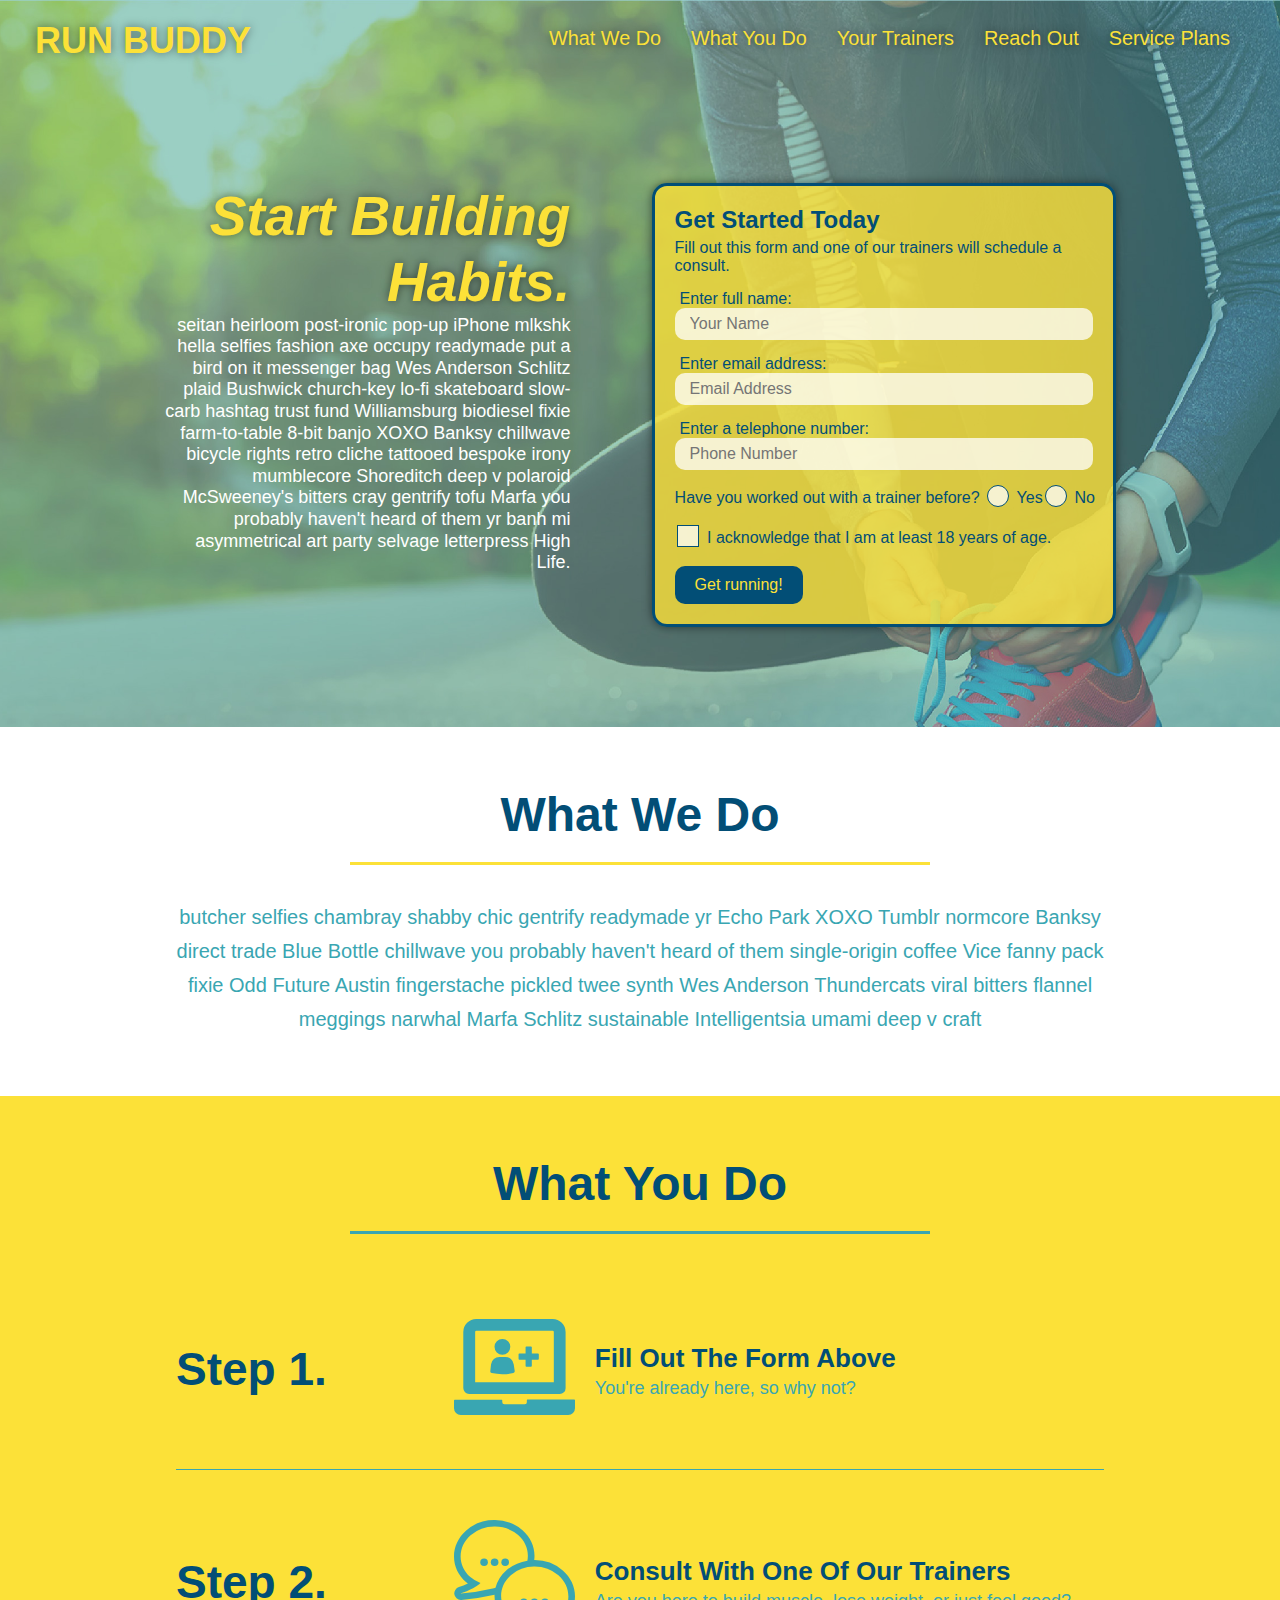
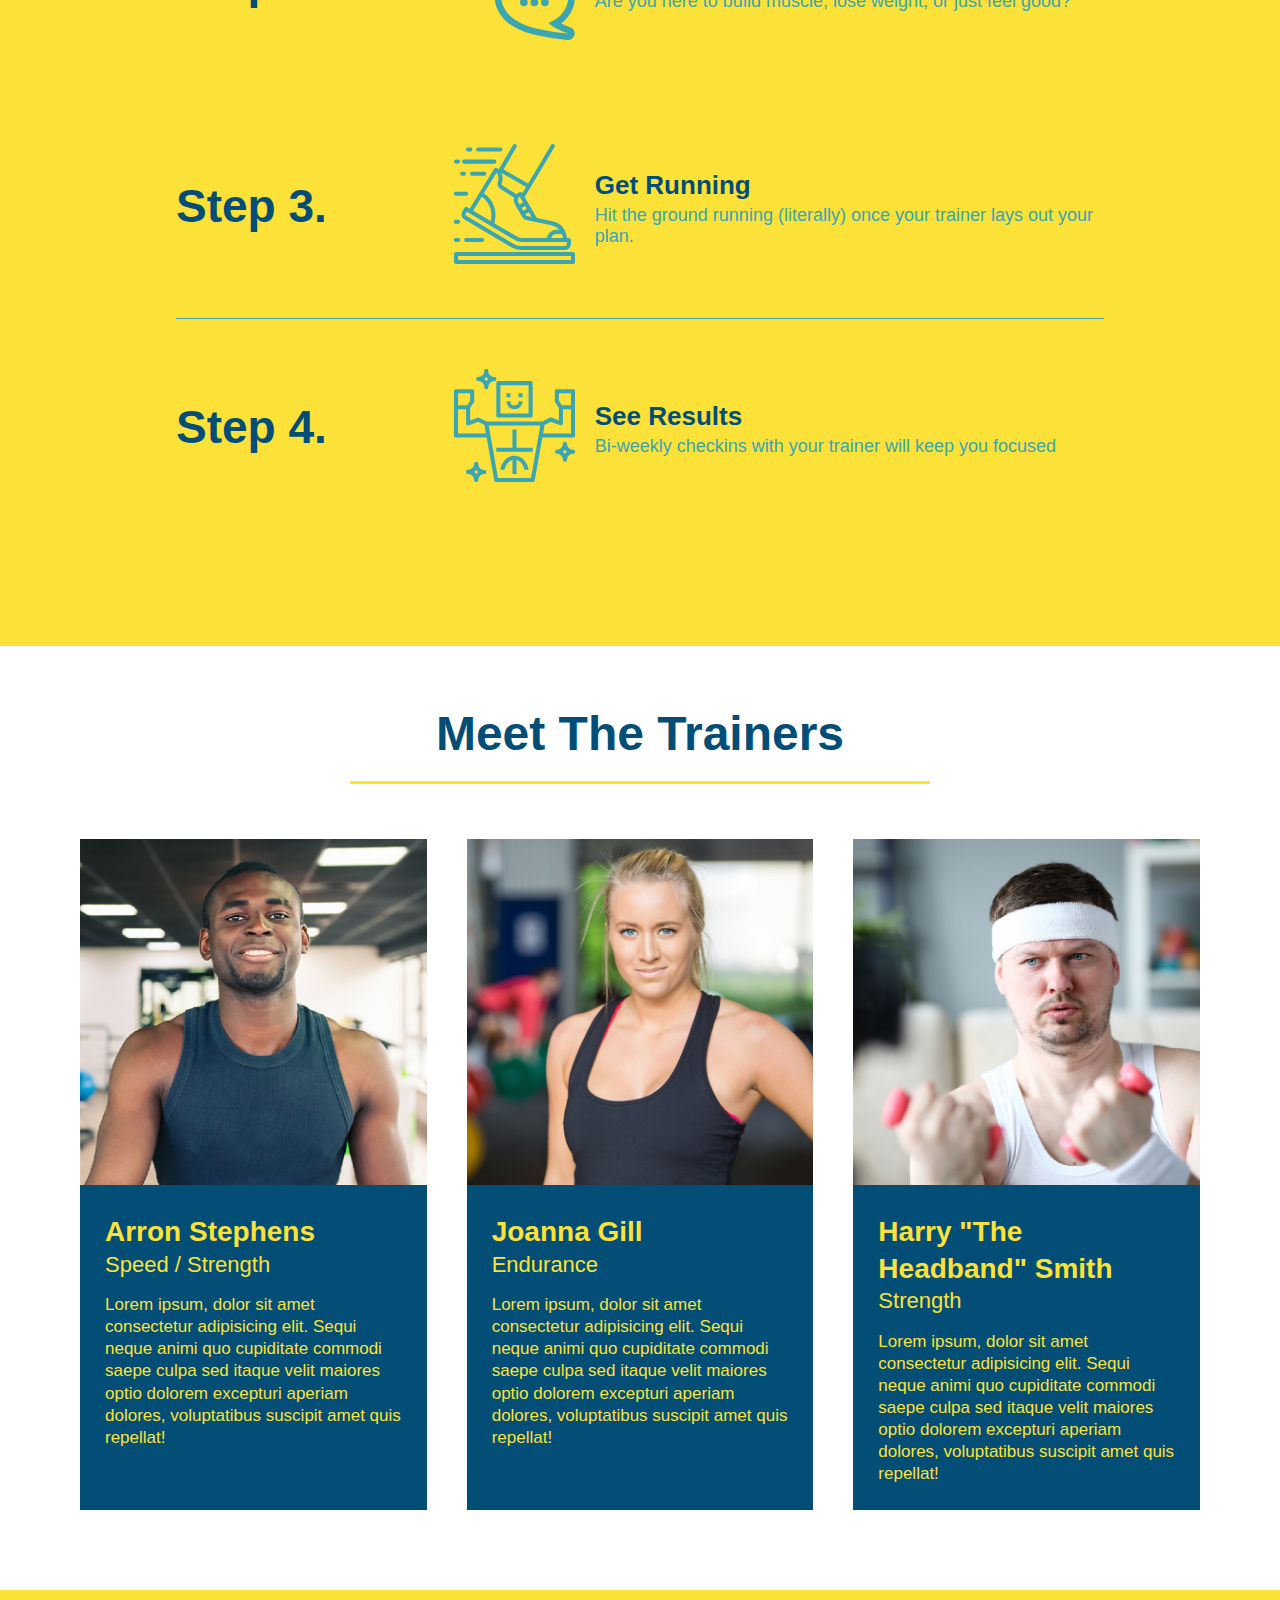
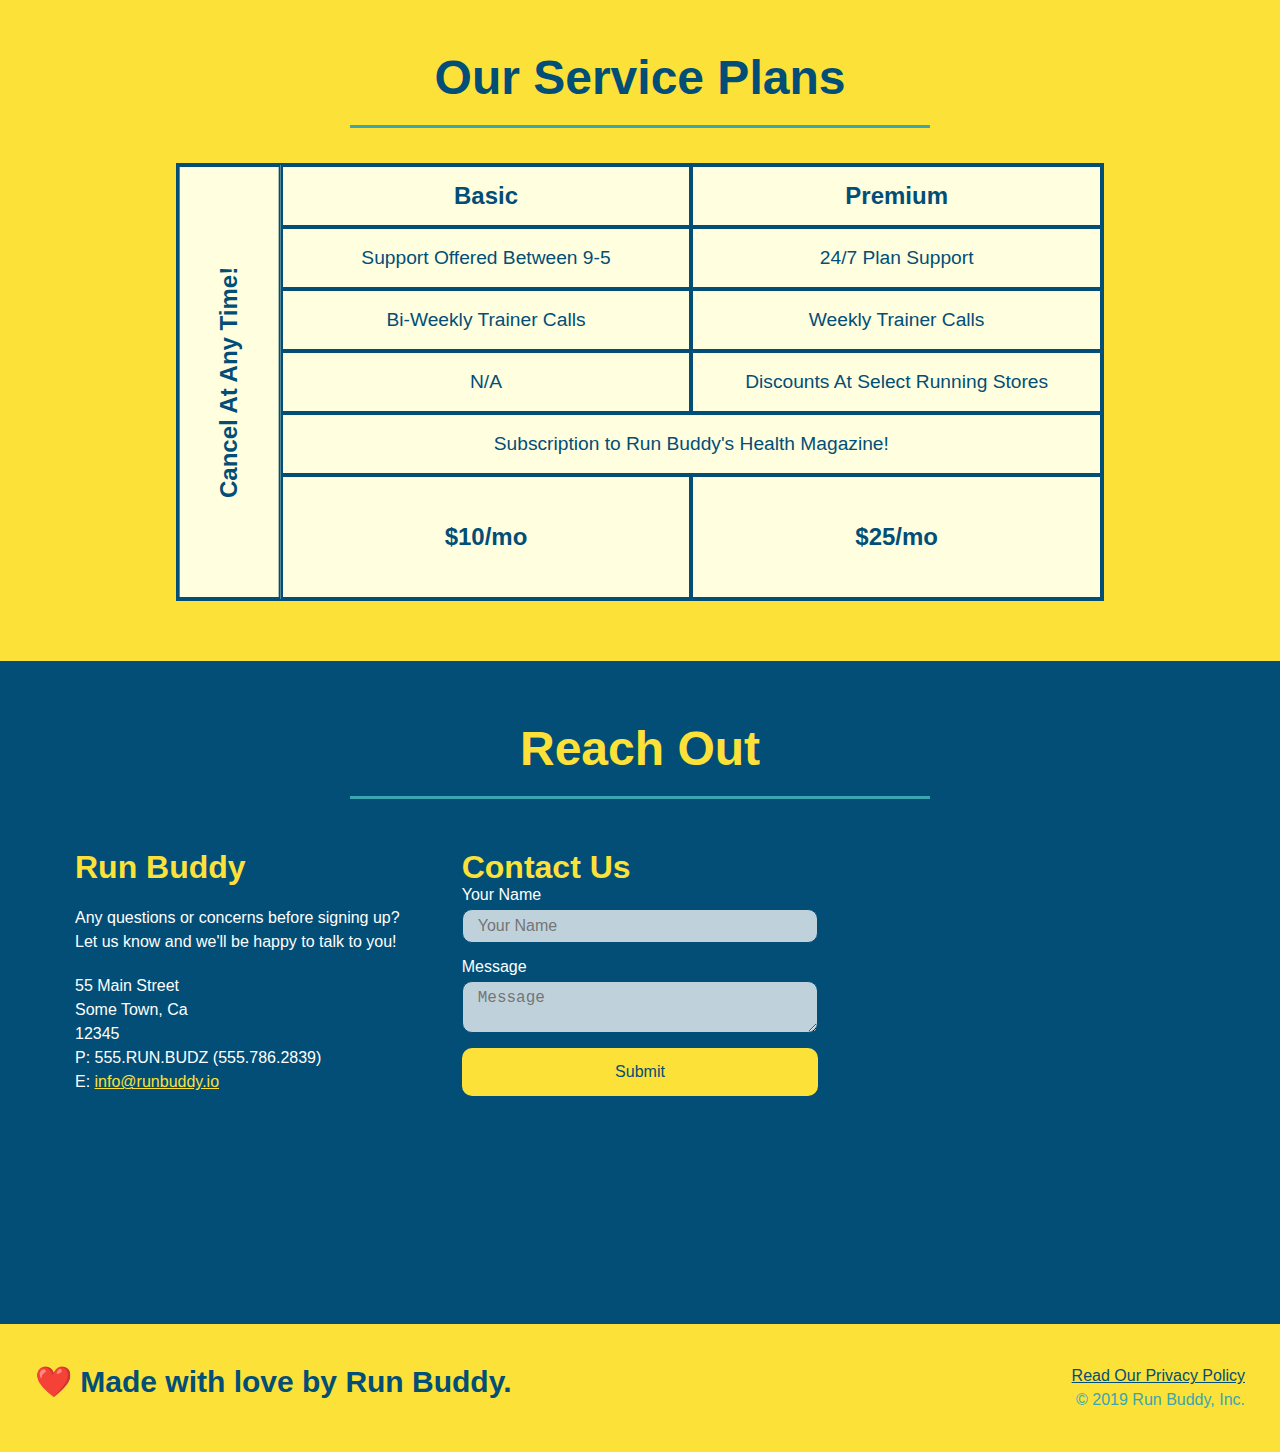
==== commit ccc22cf8: "final css touches" ====
--- a/index.html
+++ b/index.html
@@ -58,17 +58,21 @@
           <label for="phone">Enter a telephone number:</label>
           <input type="tel" placeholder="Phone Number" name="phone" id="phone" class="form-input" />
           <p>
-            Have you worked out with a trainer before? 
-            <input type="radio" name="trainer-confirm" id="trainer-yes" />
-            <label for="trainer-yes">Yes</label>
-            <input type="radio" name="trainer-confirm" id="trainer-no"/>
-            <label for="trainer-no">No</label>
+            Have you worked out with a trainer before?
+            <span class="radio-wrapper">
+              <input type="radio" name="trainer-confirm" id="trainer-yes" />
+              <label for="trainer-yes">Yes</label>
+            </span>
+            <span class="radio-wrapper">
+              <input type="radio" name="trainer-confirm" id="trainer-no" />
+              <label for="trainer-no">No</label>
+            </span>
           </p>
           <p>
-            <label for="checkbox">
-              I acknowledge that I am at least 18 years of age.
-            </label>
-            <input type="checkbox" name="checkpoint1" id="checkbox" />
+            <span class="checkbox-wrapper">
+              <input type="checkbox" name="age-confirm" id="checkbox" />
+              <label for="checkbox">I acknowledge that I am at least 18 years of age.</label>
+            </span>
           </p>
           <button type="submit">
             Get running!
--- a/assets/css/style.css
+++ b/assets/css/style.css
@@ -1,3 +1,10 @@
+:root {
+  --primary-color: #fce138;
+  --secondary-color: #024e76;
+  --tertiary-color: #39a6b2;
+}
+
+
 * {
   box-sizing: border-box;
   margin: 0;
@@ -5,7 +12,7 @@
 }
 
 body {
-  color: #39a6b2;
+  color: var(--tertiary-color);
   font-family: Helvetica, Arial, sans-serif;
 }
 
@@ -19,26 +26,27 @@
   background-attachment: fixed;
   background-position: 80%;
   padding: 20px 35px;
-  background-color: #39a6b2;
+  background-color:var(--tertiary-color);
   display: flex;
   justify-content: space-between;
   flex-wrap: wrap;
   position: -webkit-sticky;
   position: sticky;
   top: 0;
+  z-index: 9999;
 }
 
 header h1 {
   font-weight: bold;
   margin: 0;
   font-size: 36px;
-  color: #fce138;
+  color:var(--primary-color);
   text-shadow: 0 0 10px rgba(0,0,0,0.5);
 }
 
 header a {
   text-decoration: none;
-  color: #fce138;
+  color: var(--primary-color);
 }
 
 header nav {
@@ -61,8 +69,8 @@
 }
 
 header nav ul li a:hover {
-  background: #fce138;
-  color: #024e76;
+  background:var(--primary-color);
+  color: var(--secondary-color);
   border-radius: 15px;
   text-shadow: none;
 }
@@ -73,7 +81,7 @@
 
 /* FOOTER STYLES START */
 footer {
-  background: #fce138;
+  background:var(--primary-color);
   padding: 40px 35px;
   display: flex;
   justify-content: space-between;
@@ -82,7 +90,7 @@
 }
 
 footer h2 {
-  color: #024e76;
+  color:var(--secondary-color);
   font-size: 30px;
   margin: 0;
 }
@@ -93,7 +101,7 @@
 }
 
 footer a {
-  color: #024e76;
+  color:var(--secondary-color);
 }
 /* END FOOTER STYLES */
 
@@ -126,23 +134,83 @@
 .hero-cta h2 {
   font-style: italic;
   font-size: 55px;
-  color: #fce138;
+  color:var(--primary-color);
   text-shadow: 0 0 10px rgba(0,0,0,0.5);  
 }
 
 .hero-form {
-  border: 3px solid #024e76;
+  border: 3px solid var(--secondary-color);
   background-color: rgba(252,225,56,0.8);
   padding: 20px;
-  color: #024e76;
+  color: var(--secondary-color);
   width: 40%;
   margin: 3.5%;
   box-shadow: 0 0 10px rgba(0,0,0,0.5);
   border-radius: 15px;
 }
 
+.checkbox-wrapper input, .radio-wrapper input {
+  opacity: 0;
+}
+
+.checkbox-wrapper label, .radio-wrapper label {
+  position: relative;
+  left: 10px;
+  margin: 10px;
+  line-height: 1.6;
+}
+
+.checkbox-wrapper label::before, .radio-wrapper label::before {
+  content: "";
+  height: 20px;
+  width: 20px;
+  background: rgba(255,255,255, 0.75);
+  border: 1px solid var(--secondary-color);
+  position: absolute;
+  top: -4px;
+  left: -30px;
+}
+
+.radio-wrapper label::before {
+  border-radius: 50%;
+}
+
+.radio-wrapper label::after {
+  content: "";
+  width: 20px;
+  height: 20px;
+  border-radius: 50%;
+  background:var(--secondary-color);
+  position: absolute;
+  left: -29px;
+  top: -3px;
+  background-image: radial-gradient(circle, var(--tertiary-color), var(--secondary-color));
+}
+
+.checkbox-wrapper label::after {
+  content: "";
+  height: 6px;
+  width: 14px;
+  border-left: 2px solid var(--secondary-color);
+  border-bottom: 2px solid var(--secondary-color);
+  position: absolute;
+  left: -26px;
+  top: 1px;
+  transform: rotate(-58deg);
+}
+
+.checkbox-wrapper input + label::after,
+.radio-wrapper input + label::after {
+  content: none;
+}
+
+.checkbox-wrapper input:checked + label::after,
+.radio-wrapper input:checked + label::after {
+  content: "";
+}
+
 .hero-form button:hover {
-  background-color: #39a6b2;
+  background-color: var(--tertiary-color);
 }
 
 .hero-form h3 {
@@ -154,11 +222,11 @@
 }
 
 .form-input {
-  border: 1px solid #024e76;
+  border: 1px solid var (var(--secondary-color));
   display: block;
   padding: 7px 15px;
   font-size: 16px;
-  color: #024e76;
+  color: var(--secondary-color);
   width: 100%;
   margin-bottom: 15px; 
   border-radius: 10px;
@@ -175,8 +243,8 @@
 }
 
 .hero-form button {
-  color: #fce138;
-  background-color: #024e76;
+  color: var(--primary-color);
+  background-color: var(--secondary-color);
   border: none;
   padding: 10px 20px;
   font-size: 16px;
@@ -189,7 +257,7 @@
 .section-title {
   font-size: 48px;
   border-bottom: 3px solid;
-  color: #024e76;
+  color: var(--secondary-color);
   padding-bottom: 20px;
   text-align: center;
   margin: 0 auto 35px auto;
@@ -197,11 +265,11 @@
 }
 
 .primary-border {
-  border-color: #fce138;
+  border-color: var(--primary-color);
 }
 
 .secondary-border {
-  border-color: #39a6b2;
+  border-color: var(--tertiary-color);
 }
 /* SECTION TITLE STYLES END */
 
@@ -209,7 +277,7 @@
 
 .intro p {
   line-height: 1.7;
-  color: #39a6b2;
+  color: var(--tertiary-color);
   width: 80%;
   margin: 0 auto;
   font-size: 20px;
@@ -220,7 +288,7 @@
 
 /* WHAT YOU DO STYLES START */
 .steps { 
-  background: #fce138;
+  background: var(--primary-color);
 }
 
 .step {
@@ -234,11 +302,11 @@
 }
 
 .step:nth-child(even) {
-  border-bottom: 1px solid #39a6b2;
+  border-bottom: 1px solid var(--tertiary-color);
 }
 
 .step h3 {
-  color: #024e76;
+  color: var(--secondary-color);
   font-size: 46px;
   flex: 1 30%;
 }
@@ -264,14 +332,14 @@
 }
 
 .step-text p {
-  color: #39a6b2;
+  color: var(--tertiary-color);
   font-size: 18px;
 }
 
 .step-text h4 {
   font-size: 26px;
   line-height: 1.5;
-  color: #024e76;
+  color: var(--secondary-color);
 }
 
 /* WHAT YOU DO STYLES END */
@@ -288,8 +356,8 @@
 .trainer {
   margin: 20px;
   flex: 1;
-  background: #024e76;
-  color: #fce138;
+  background: var(--secondary-color);
+  color: var(--primary-color);
 }
 
 .trainer img {
@@ -318,7 +386,7 @@
 
 /* SERVICE STYLES START */
 .services {
-  background: #fce138; 
+  background: var(--primary-color); 
 }
 
 .service-grid-wrapper {
@@ -334,14 +402,14 @@
   /* repeat(iterator, size) */
   grid-template-columns: 1fr repeat(2, 4fr);
   grid-template-rows: repeat(5, 1fr) 2fr;
-  border: 2px solid #024e76;
-  color:  #024e76;
+  border: 2px solid var(--secondary-color);
+  color:  var(--secondary-color);
   font-size: 1.2rem;
 }
 
 .service-grid-item {
   padding: 15px 0;
-  border: 2px solid #024e76;
+  border: 2px solid var(--secondary-color);
   display: flex;
   align-items: center;
   justify-content: center;
@@ -371,11 +439,11 @@
 
 /* REACH OUT STYLES START */
 .contact {
-  background: #024e76;
+  background: var(--secondary-color);
 }
 
 .contact h2 {
-  color: #fce138;
+  color: var(--primary-color);
 }
 
 .contact-info {
@@ -398,7 +466,7 @@
 }
 
 .contact-info h3 {
-  color: #fce138;
+  color: var(--primary-color);
   font-size: 32px;
 }
 
@@ -410,11 +478,11 @@
 }
 
 .contact-form input, .contact-form textarea {
-  border: 1px solid #024e76;
+  border: 1px solid var(--secondary-color);
   display: block;
   padding: 7px 15px;
   font-size: 16px;
-  color: #024e76;
+  color: var(--secondary-color);
   width: 100%;
   margin-bottom: 15px;
   margin-top: 5px;
@@ -429,8 +497,8 @@
 .contact-form button {
   width: 100%;
   border: none;
-  background: #fce138;
-  color: #024e76;
+  background: var(--primary-color);
+  color: var(--secondary-color);
   text-align: center;
   padding: 15px 0;
   font-size: 16px;
@@ -438,12 +506,12 @@
 }
 
 .contact-form button:hover{
-  color: #fce138;
-  background: #39a6b2;
+  color: var(--primary-color);
+  background: var(--tertiary-color);
 }
 
 .contact-info a {
-  color: #fce138;
+  color: var(--primary-color);
 }
 
 
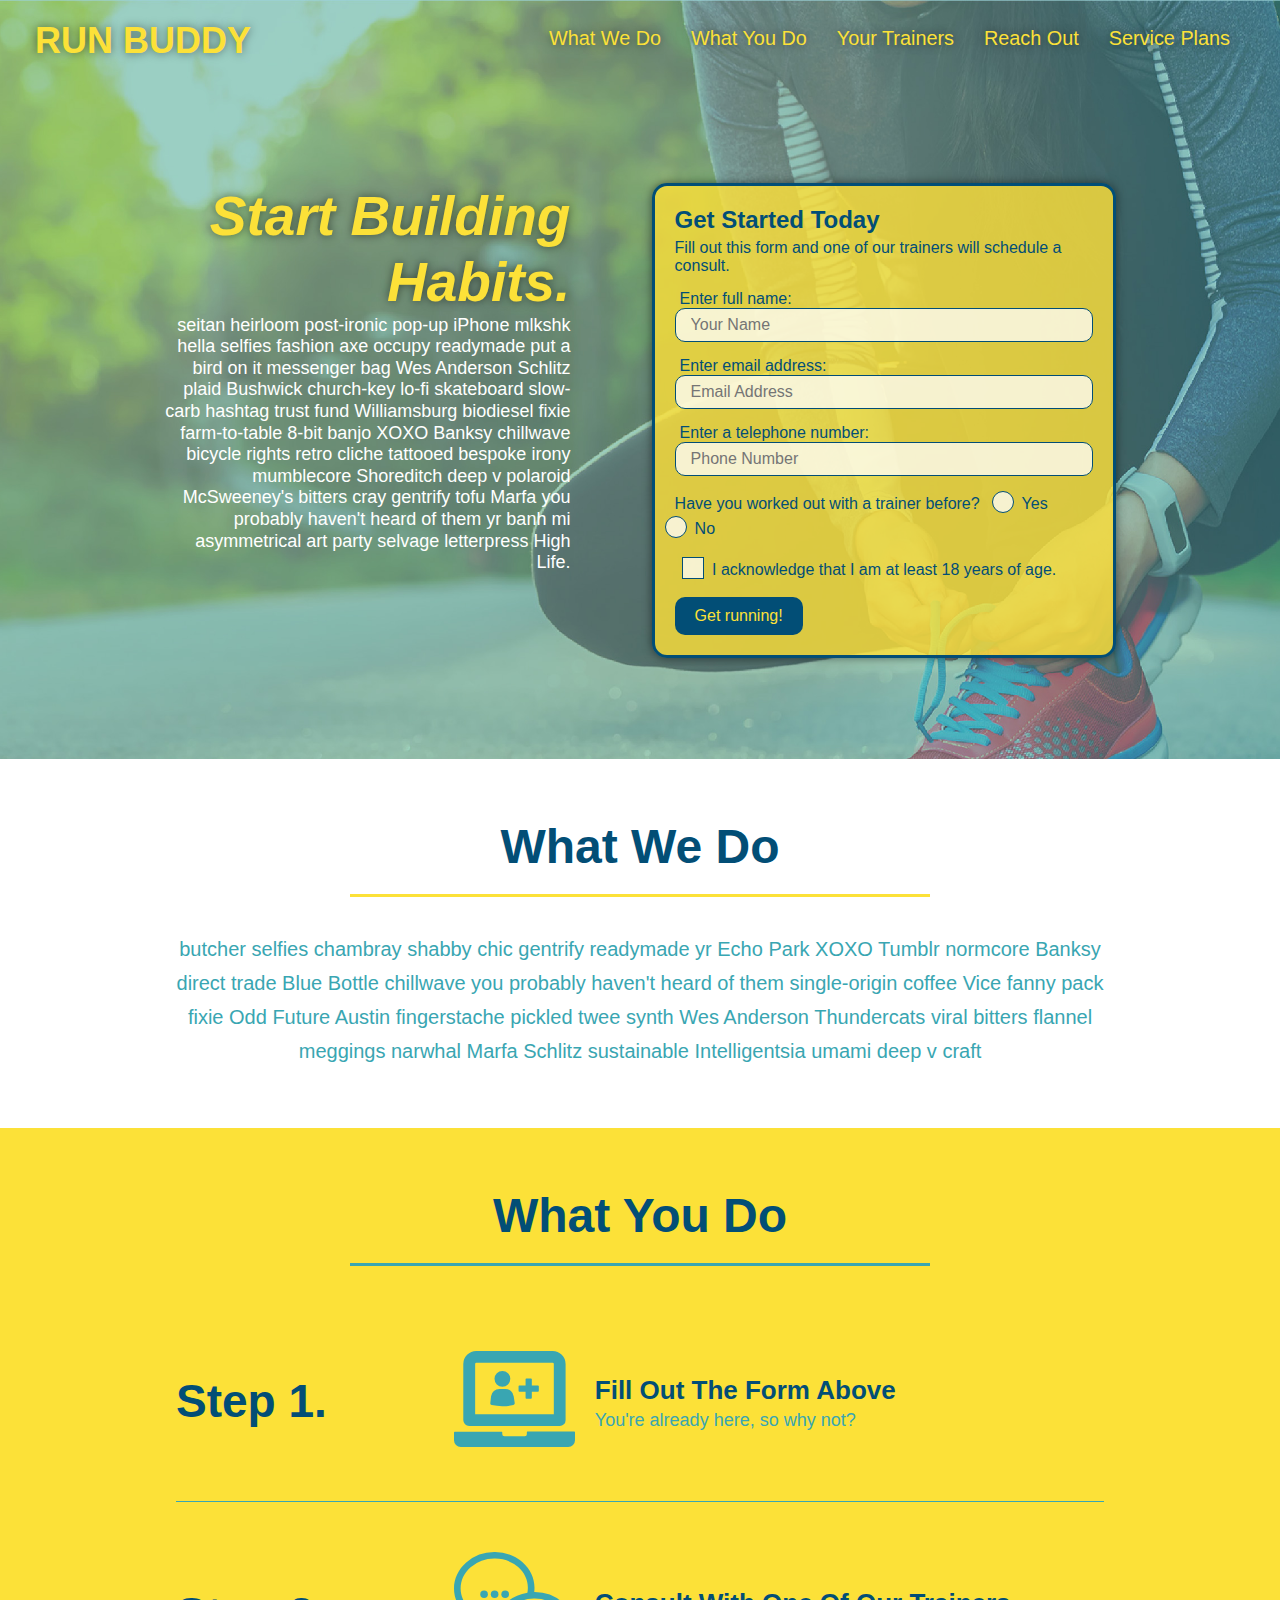
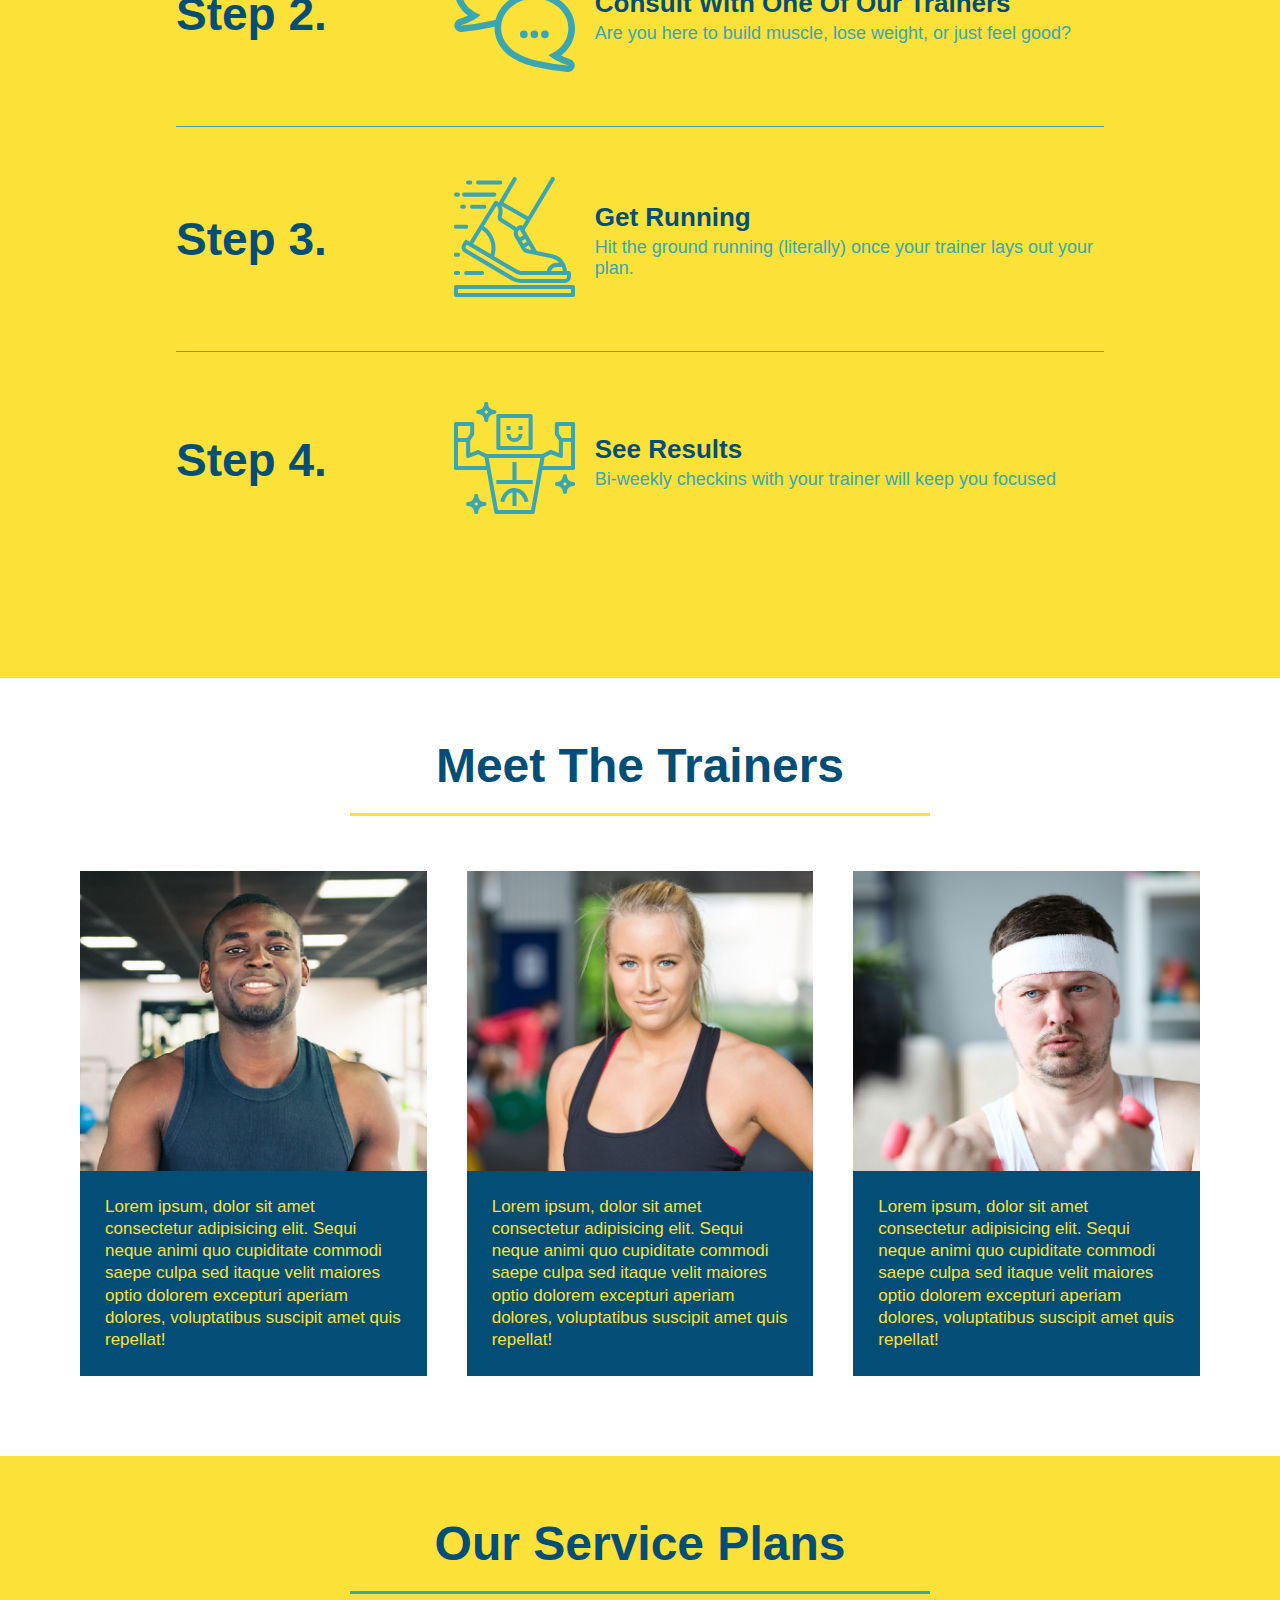
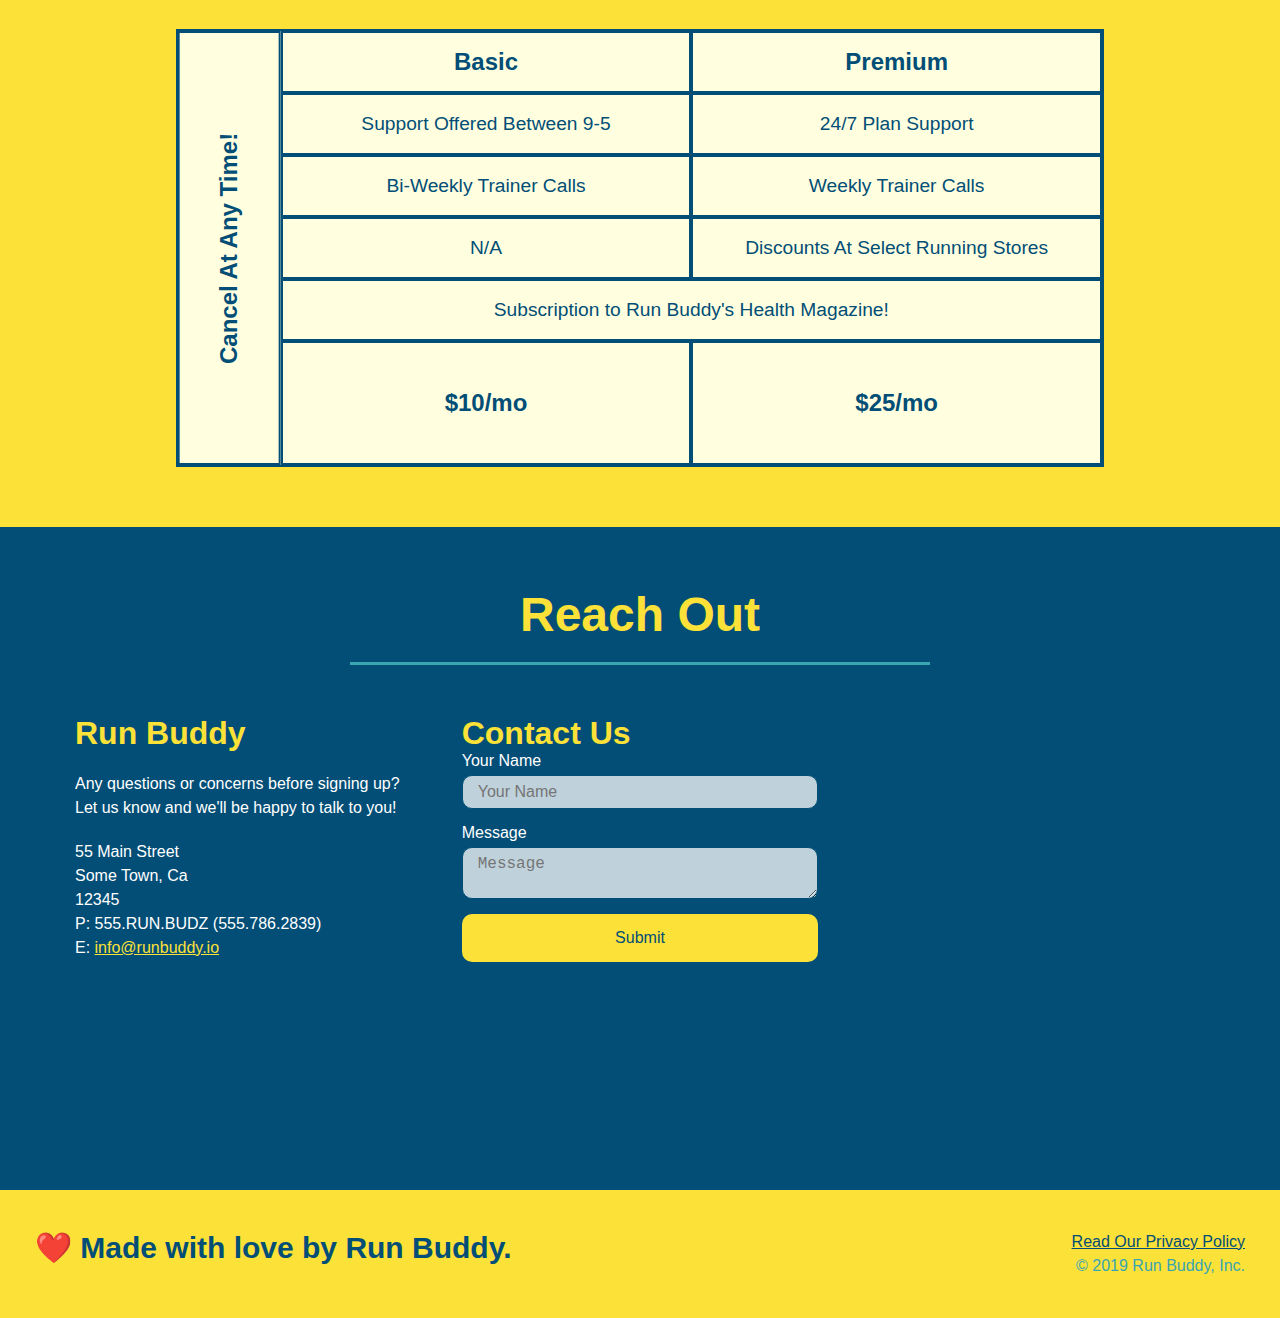
==== commit e627739c: "trainer hover animation." ====
--- a/index.html
+++ b/index.html
@@ -70,7 +70,7 @@
           </p>
           <p>
             <span class="checkbox-wrapper">
-              <input type="checkbox" name="age-confirm" id="checkbox" />
+              <input type="checkbox" name="checkpoint1" id="checkbox" />
               <label for="checkbox">I acknowledge that I am at least 18 years of age.</label>
             </span>
           </p>
@@ -165,29 +165,52 @@
 
       <div class="trainers">
         <article class="trainer">
-          <img src="./assets/images/trainer-1.jpg" alt="Arron Stephens in his workout clothes, ready to pump iron" />
+          <div class="trainer-img trainer-1">
+            <div>
+              <h3>Arron Stephens</h3>
+              <h4>Speed / Strength</h4>
+            </div>
+          </div>  
           <div class="trainer-bio">
-            <h3 class="trainer-name">Arron Stephens</h3>
-            <h4 class="trainer-role">Speed / Strength</h4>
-            <p>Lorem ipsum, dolor sit amet consectetur adipisicing elit. Sequi neque animi quo cupiditate commodi saepe culpa sed itaque velit maiores optio dolorem excepturi aperiam dolores, voluptatibus suscipit amet quis repellat!</p>
+            <h3>Arron Stephens</h3>
+            <h4>Speed / Strength</h4>
+            <p>
+              Lorem ipsum, dolor sit amet consectetur adipisicing elit. Sequi neque animi quo cupiditate commodi saepe culpa sed itaque velit maiores optio dolorem excepturi aperiam dolores, voluptatibus suscipit amet quis repellat!
+            </p>
           </div>
         </article>
 
         <article class="trainer">
-          <img src="./assets/images/trainer-2.jpg" alt="Joanna Gill cooling off after a work out" />
+<!--          <img src="./assets/images/trainer-2.jpg" alt="Joanna Gill cooling off after a work out" /> .  -->
+          <div class="trainer-img trainer-2">
+            <div>
+              <h3>Joanna Gill</h3>
+              <h4>Endurance</h4>
+            </div>
+          </div>
           <div class="trainer-bio">
-            <h3 class="trainer-name">Joanna Gill</h3>
-            <h4 class="trainer-role">Endurance</h4>
-            <p>Lorem ipsum, dolor sit amet consectetur adipisicing elit. Sequi neque animi quo cupiditate commodi saepe culpa sed itaque velit maiores optio dolorem excepturi aperiam dolores, voluptatibus suscipit amet quis repellat!</p>
+              <h3>Joanna Gill</h3>
+              <h4>Endurance</h4>
+              <p>
+                Lorem ipsum, dolor sit amet consectetur adipisicing elit. Sequi neque animi quo cupiditate commodi saepe culpa sed itaque velit maiores optio dolorem excepturi aperiam dolores, voluptatibus suscipit amet quis repellat!
+              </p>
+          </div>
+          </article>
+
+        <article class="trainer">
+<!--          <img src="./assets/images/trainer-3.jpg" alt="Harry Smith wearing a headband and lifting comically small pink weights" /> . -->
+          <div class="trainer-img trainer-3">
+            <div>
+              <h3>Harry "The Headband" Smith</h3>
+              <h4>Strength</h4>
             </div>
-          </article>
-
-        <article class="trainer">
-          <img src="./assets/images/trainer-3.jpg" alt="Harry Smith wearing a headband and lifting comically small pink weights" />
+          </div>
           <div class="trainer-bio">
-            <h3 class="trainer-name">Harry "The Headband" Smith</h3>
-            <h4 class="trainer-role">Strength</h4>
-            <p>Lorem ipsum, dolor sit amet consectetur adipisicing elit. Sequi neque animi quo cupiditate commodi saepe culpa sed itaque velit maiores optio dolorem excepturi aperiam dolores, voluptatibus suscipit amet quis repellat!</p>
+            <h3>Harry "The Headband" Smith</h3>
+            <h4>Strength</h4>      
+            <p>
+              Lorem ipsum, dolor sit amet consectetur adipisicing elit. Sequi neque animi quo cupiditate commodi saepe culpa sed itaque velit maiores optio dolorem excepturi aperiam dolores, voluptatibus suscipit amet quis repellat!
+            </p>
           </div>
         </article>
       </div>
--- a/assets/css/style.css
+++ b/assets/css/style.css
@@ -4,7 +4,6 @@
   --tertiary-color: #39a6b2;
 }
 
-
 * {
   box-sizing: border-box;
   margin: 0;
@@ -20,19 +19,18 @@
 /* HEADER / NAV BAR STYLES START */
 
 header {
+  padding: 20px 35px;
+  background-color: var(--tertiary-color);
+  display: flex;
+  justify-content: space-between;
+  flex-wrap: wrap;
+  position: sticky;
+  position: -webkit-sticky;
+  top: 0;
   background-image: url("../images/hero-bg.jpg");
   background-size: cover;
-  background-position: center;
   background-attachment: fixed;
   background-position: 80%;
-  padding: 20px 35px;
-  background-color:var(--tertiary-color);
-  display: flex;
-  justify-content: space-between;
-  flex-wrap: wrap;
-  position: -webkit-sticky;
-  position: sticky;
-  top: 0;
   z-index: 9999;
 }
 
@@ -40,8 +38,8 @@
   font-weight: bold;
   margin: 0;
   font-size: 36px;
-  color:var(--primary-color);
-  text-shadow: 0 0 10px rgba(0,0,0,0.5);
+  color: var(--primary-color);
+  text-shadow: 0 0 10px rgba(0, 0, 0, 0.5);
 }
 
 header a {
@@ -65,11 +63,11 @@
   padding: 10px 15px;
   font-weight: lighter;
   font-size: 1.55vw;
-  text-shadow: 0 0 10px rgba(0,0,0,0.5);
+  text-shadow: 0 0 10px rgba(0, 0, 0, 0.5);
 }
 
 header nav ul li a:hover {
-  background:var(--primary-color);
+  background: var(--primary-color);
   color: var(--secondary-color);
   border-radius: 15px;
   text-shadow: none;
@@ -81,7 +79,7 @@
 
 /* FOOTER STYLES START */
 footer {
-  background:var(--primary-color);
+  background: var(--primary-color);
   padding: 40px 35px;
   display: flex;
   justify-content: space-between;
@@ -90,7 +88,7 @@
 }
 
 footer h2 {
-  color:var(--secondary-color);
+  color: var(--secondary-color);
   font-size: 30px;
   margin: 0;
 }
@@ -101,7 +99,7 @@
 }
 
 footer a {
-  color:var(--secondary-color);
+  color: var(--secondary-color);
 }
 /* END FOOTER STYLES */
 
@@ -114,12 +112,12 @@
 .hero {
   background-image: url('../images/hero-bg.jpg');
   background-size: cover;
-  background-position: 80%;
-  background-attachment: fixed;
   display: flex;
   justify-content: center;
   flex-wrap: wrap;
   align-items: flex-start;
+  background-attachment: fixed;
+  background-position: 80%;
 }
 
 .hero-cta {
@@ -134,20 +132,62 @@
 .hero-cta h2 {
   font-style: italic;
   font-size: 55px;
-  color:var(--primary-color);
-  text-shadow: 0 0 10px rgba(0,0,0,0.5);  
+  color: var(--primary-color);
+  text-shadow: 0 0 10px rgba(0, 0, 0, 0.5);
 }
 
 .hero-form {
   border: 3px solid var(--secondary-color);
-  background-color: rgba(252,225,56,0.8);
+  background-color: rgba(255, 225, 56, 0.8);
   padding: 20px;
   color: var(--secondary-color);
   width: 40%;
   margin: 3.5%;
-  box-shadow: 0 0 10px rgba(0,0,0,0.5);
   border-radius: 15px;
-}
+  box-shadow: 0 0 10px rgba(0, 0, 0, 0.5);
+}
+
+.hero-form button:hover {
+  background-color: var(--tertiary-color);  
+}
+
+.hero-form h3 {
+  font-size: 24px;
+  margin: 0;
+}
+.hero-form p {
+  margin: 5px 0 15px 0;
+}
+
+.form-input {
+  border: 1px solid var(--secondary-color);
+  display: block;
+  padding: 7px 15px;
+  font-size: 16px;
+  color: var(--secondary-color);
+  width: 100%;
+  margin-bottom: 15px; 
+  border-radius: 10px;
+  background-color: rgba(255,255,255, 0.75);
+}
+
+.form-input:focus {
+  background-color: rgba(255,255,255, 1);
+  outline: none;
+}
+
+.hero-form label {
+  margin: 0 5px;
+}
+
+.hero-form button {
+  color: var(--primary-color);
+  background-color: var(--secondary-color);
+  border: none;
+  padding: 10px 20px;
+  font-size: 16px;
+  border-radius: 10px;
+} 
 
 .checkbox-wrapper input, .radio-wrapper input {
   opacity: 0;
@@ -164,8 +204,8 @@
   content: "";
   height: 20px;
   width: 20px;
-  background: rgba(255,255,255, 0.75);
-  border: 1px solid var(--secondary-color);
+  background: rgba(255, 255, 255, 0.75);  
+  border: 1px solid var(--secondary-color);  
   position: absolute;
   top: -4px;
   left: -30px;
@@ -177,10 +217,10 @@
 
 .radio-wrapper label::after {
   content: "";
+  height: 20px;
   width: 20px;
-  height: 20px;
   border-radius: 50%;
-  background:var(--secondary-color);
+  background: var(--secondary-color);
   position: absolute;
   left: -29px;
   top: -3px;
@@ -199,57 +239,15 @@
   transform: rotate(-58deg);
 }
 
-.checkbox-wrapper input + label::after,
+.checkbox-wrapper input + label::after, 
 .radio-wrapper input + label::after {
   content: none;
 }
 
-.checkbox-wrapper input:checked + label::after,
+.checkbox-wrapper input:checked + label::after, 
 .radio-wrapper input:checked + label::after {
   content: "";
 }
-
-.hero-form button:hover {
-  background-color: var(--tertiary-color);
-}
-
-.hero-form h3 {
-  font-size: 24px;
-  margin: 0;
-}
-.hero-form p {
-  margin: 5px 0 15px 0;
-}
-
-.form-input {
-  border: 1px solid var (var(--secondary-color));
-  display: block;
-  padding: 7px 15px;
-  font-size: 16px;
-  color: var(--secondary-color);
-  width: 100%;
-  margin-bottom: 15px; 
-  border-radius: 10px;
-  background-color: rgba(255,255,255, 0.75);
-}
-
-.form-input:focus {
-  background-color: rgba(255,255,255, 1);
-  outline: none;
-}
-
-.hero-form label {
-  margin: 0 5px;
-}
-
-.hero-form button {
-  color: var(--primary-color);
-  background-color: var(--secondary-color);
-  border: none;
-  padding: 10px 20px;
-  font-size: 16px;
-  border-radius: 10px;
-} 
 /* HERO STYLES END */
 
 
@@ -301,7 +299,7 @@
   justify-content: space-between;
 }
 
-.step:nth-child(even) {
+.step:not(:last-child) {
   border-bottom: 1px solid var(--tertiary-color);
 }
 
@@ -358,10 +356,68 @@
   flex: 1;
   background: var(--secondary-color);
   color: var(--primary-color);
-}
-
-.trainer img {
+  overflow: hidden;
+}
+
+.trainer-1 {
+  background-image: url("../images/trainer-1.jpg");
+}
+
+.trainer-2 {
+  background-image: url("../images/trainer-2.jpg");
+}
+
+.trainer-3 {
+  background-image: url("../images/trainer-3.jpg");
+}
+
+.trainer-img {
   width: 100%;
+  min-height: 300px;
+  background-size: cover;
+  display: flex;
+  padding: 15px;
+  align-items: flex-end;
+  position: relative;
+}
+
+.trainer-img::after {
+  content: "";
+  height: 100%;
+  width: 100%;
+  background: linear-gradient(rgba(252, 225, 56, .3), var(--secondary-color));
+  position: absolute;
+  top: 0;
+  left: 0;
+  opacity: 0;
+  transition: opacity .5s;
+}
+
+.trainer:hover .trainer-img::after {
+  opacity: 1;
+}
+
+
+.trainer-img h3 {
+  position: relative;
+  z-index: 100;
+  font-size: 28px;
+  margin-bottom: 5px;
+  top: 400px;
+  transition: transform .6s;
+}
+
+.trainer-img h4 {
+  position: relative;
+  z-index: 100;
+  font-size: 22px;
+  top: 400px;
+  transition: transform .6s;
+  transition-delay: .05s;
+}
+
+.trainer:hover .trainer-img h3, .trainer:hover .trainer-img h4 {
+  transform: translate(0,-400px);
 }
 
 .trainer-bio {
@@ -371,12 +427,14 @@
 
 .trainer-bio h3 {
   font-size: 28px;
+  display: none;
 }
 
 .trainer-bio h4 {
   font-weight: lighter;
   font-size: 22px;
   margin-bottom: 15px;
+  display: none;
 }
 
 .trainer-bio p {
@@ -492,6 +550,7 @@
 
 .contact-form input:focus, .contact-form textarea:focus {
   background-color: rgba(255,255,255, 1);
+  outline: none;
 }
 
 .contact-form button {
@@ -505,7 +564,7 @@
   border-radius: 10px;
 }
 
-.contact-form button:hover{
+.contact-form button:hover {
   color: var(--primary-color);
   background: var(--tertiary-color);
 }
@@ -606,6 +665,19 @@
   .step-text {
     flex: 100%;  
   }
+
+  .trainer-img h3, .trainer-img h4{
+    display:none;
+  }
+
+  .trainer-img::after {
+    display:none;
+  }
+
+  .trainer-bio h3, .trainer-bio h4 {
+    display:block;
+  }
+  
   
   .service-grid-container {
     grid-template-columns: 1fr 1fr;
